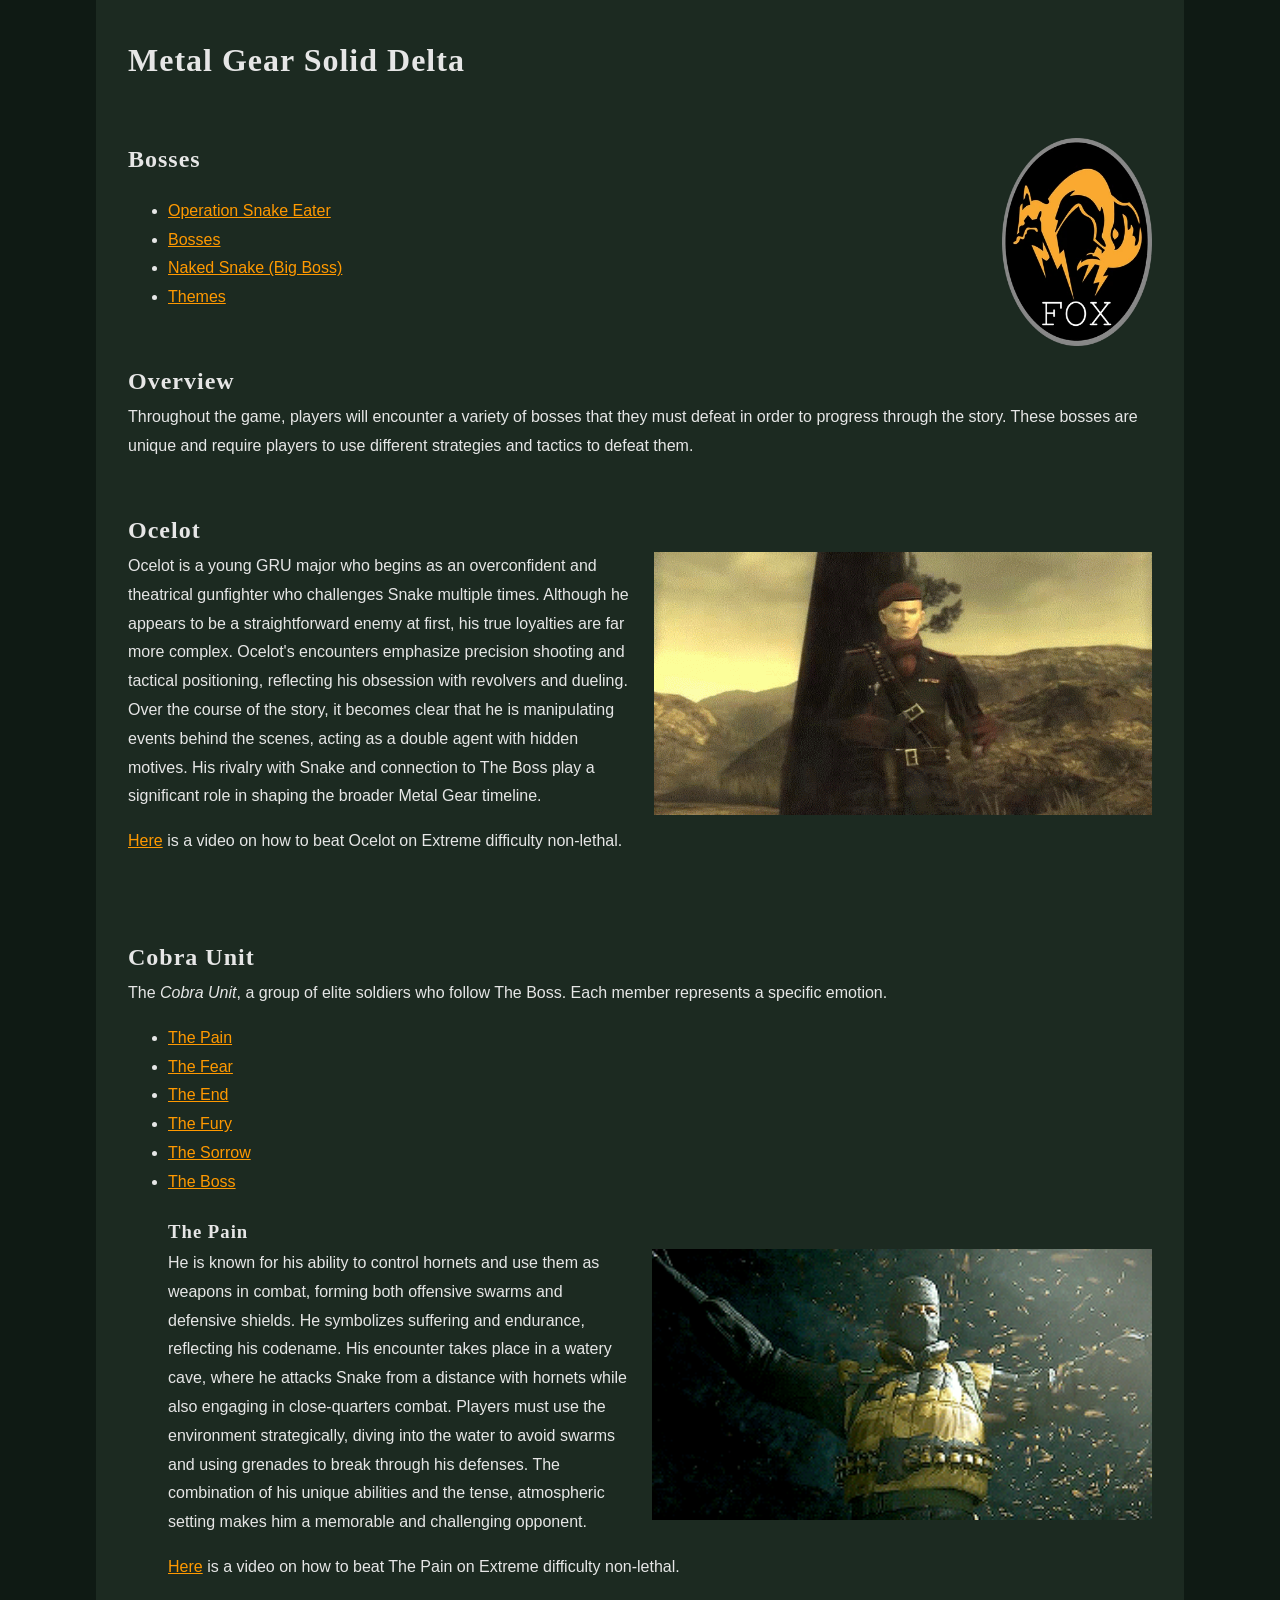
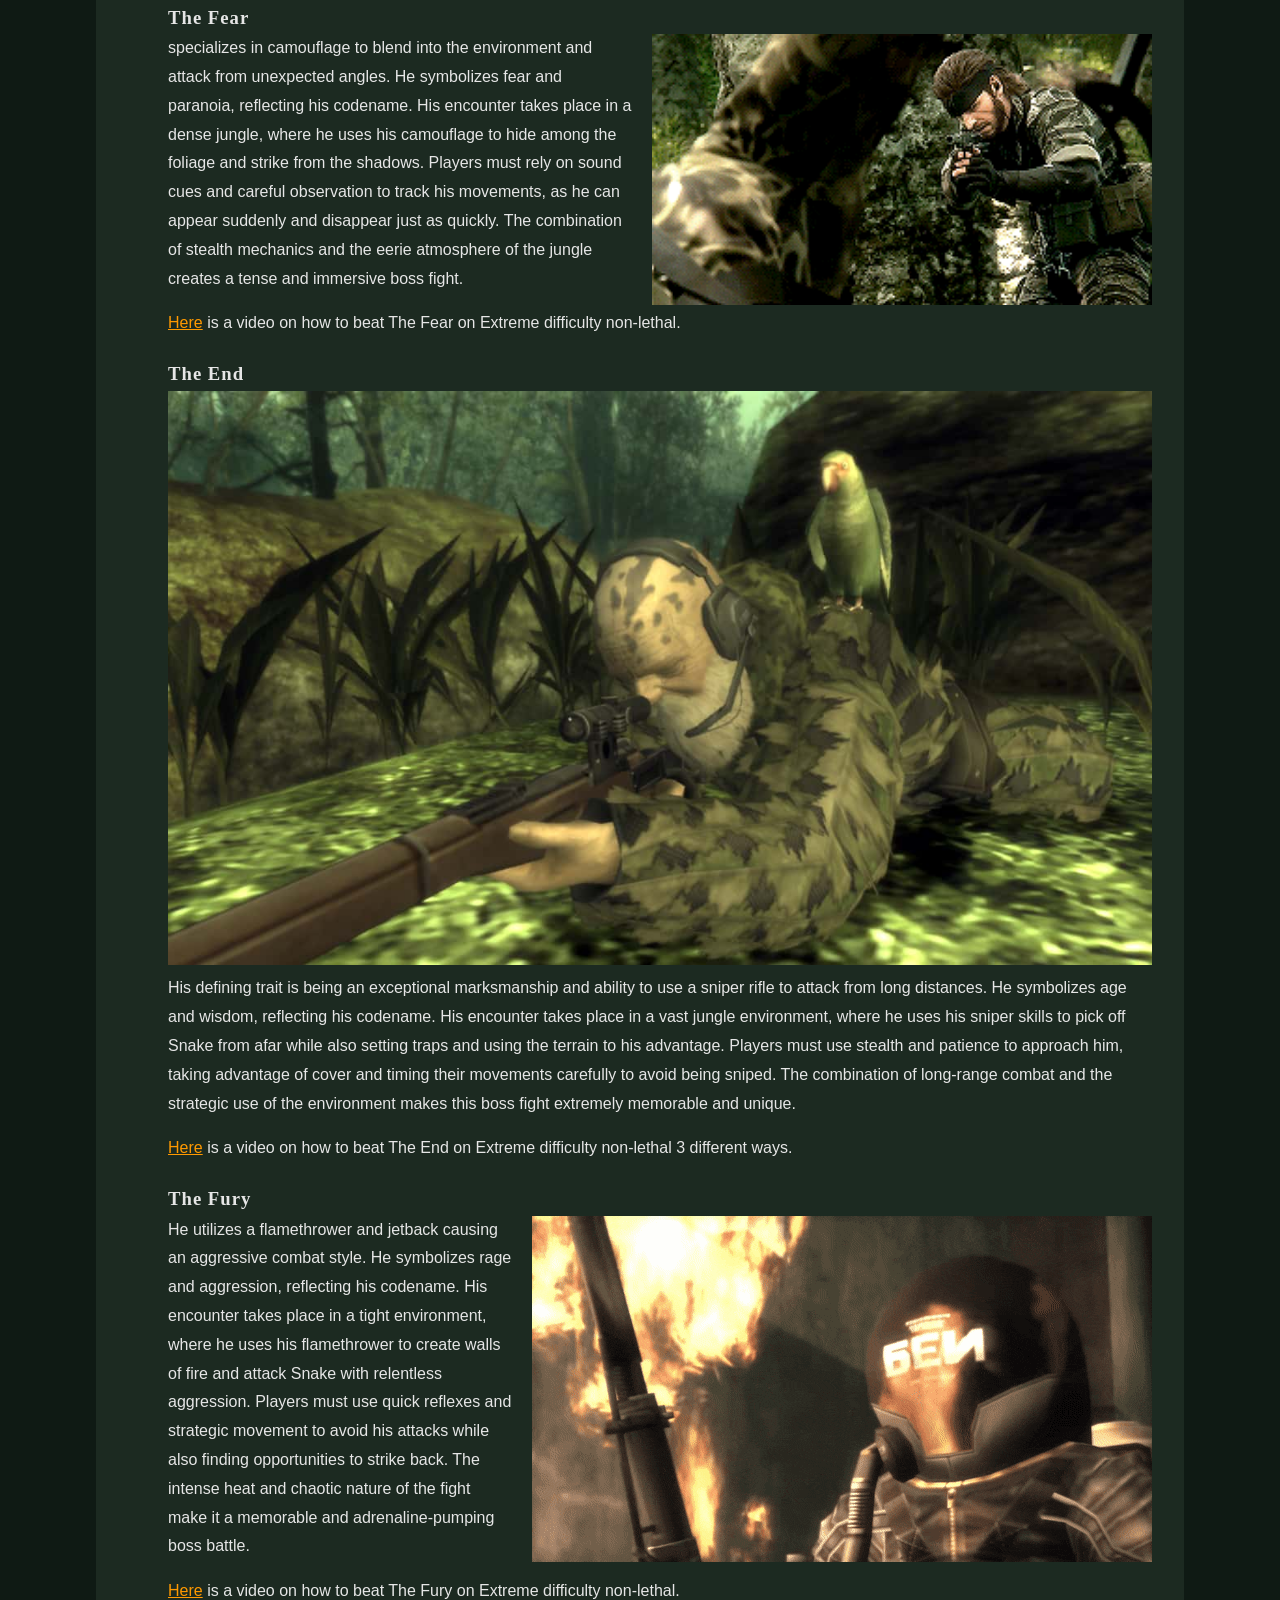
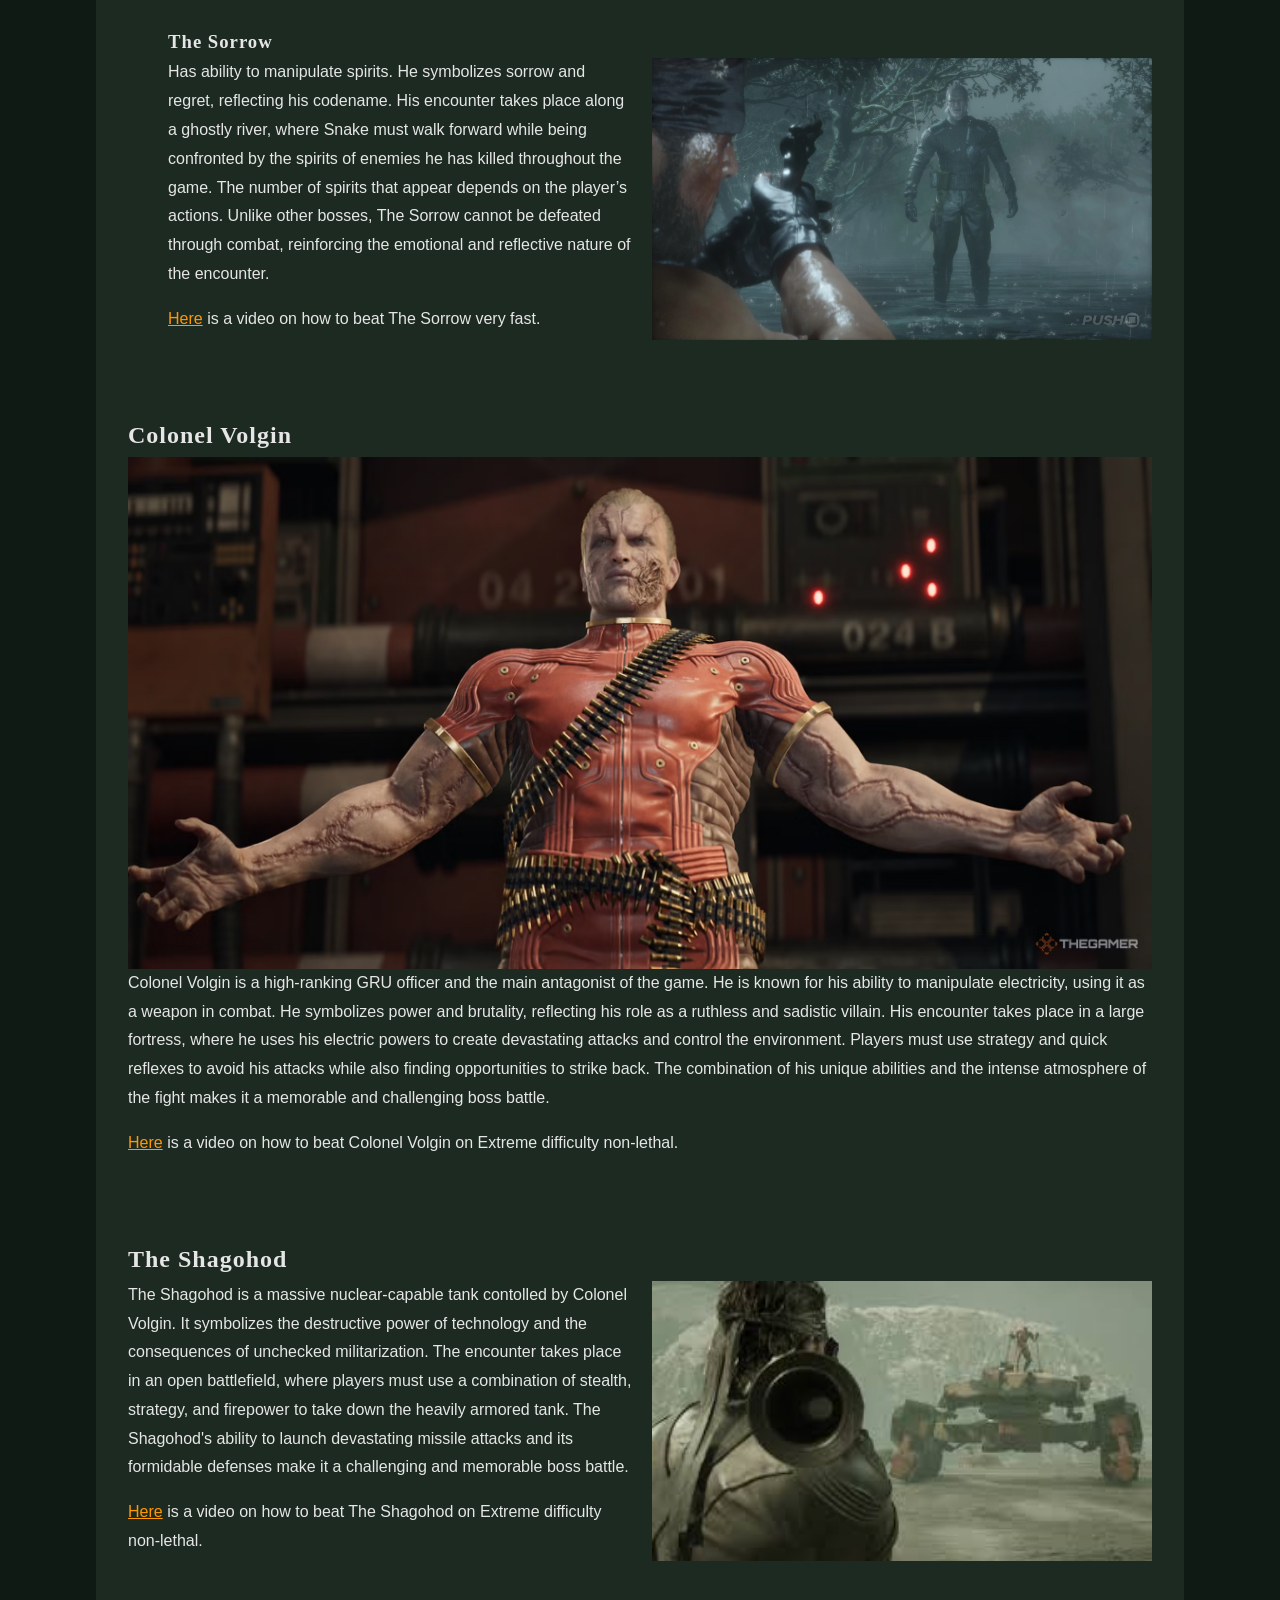
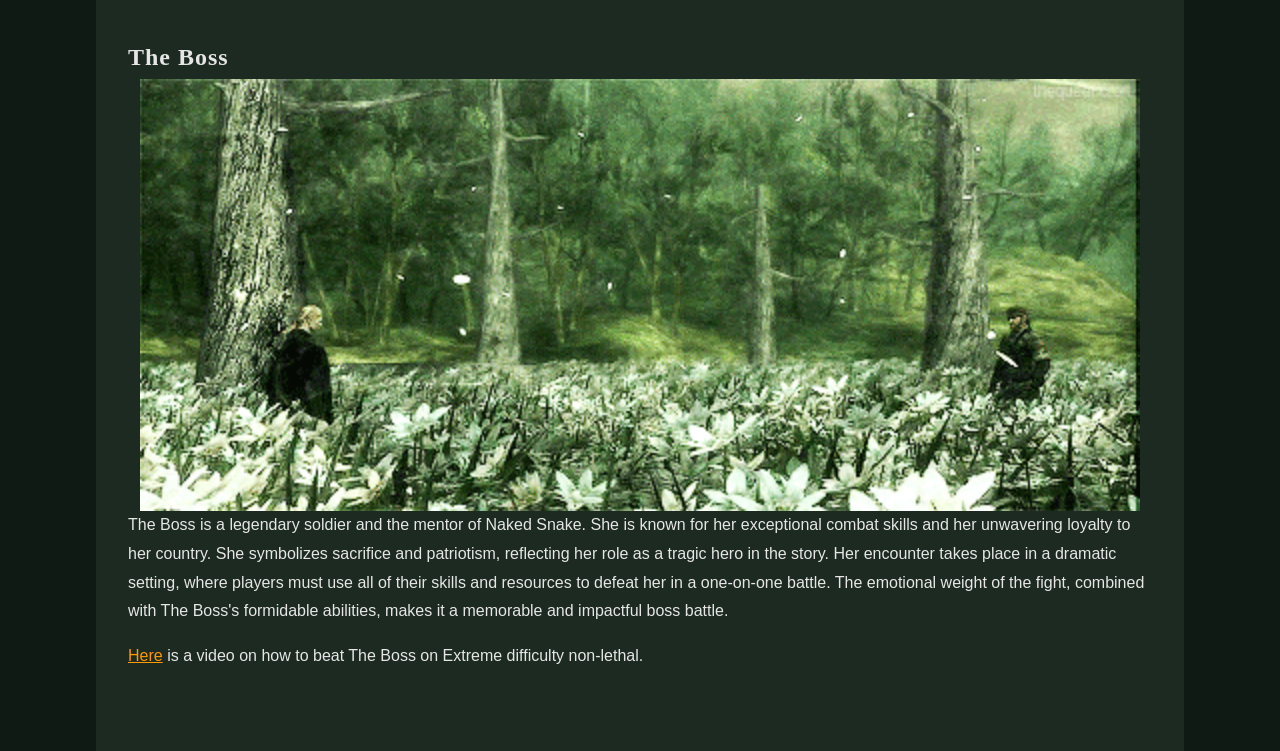
==== docs/bosses.html @ a37399ae "images added along with other html files" ====
<!Doctype html>
<html lang="en">
    <head>
        <meta charset="utf-8"/>
        <title>Metal Gear Solid Delta - Bosses</title>
        <link href="css/style.css" rel="stylesheet" type="text/css" />
    </head>
    <body>
        <header role="banner">
            <h1>Metal Gear Solid Delta</h1>
            <h2>Bosses
                <img
                    src="images/fox.png"
                    alt="Fox emblem from Metal Gear Solid series"
                    class="right"
                    width="150"
            />
            </h2>
            <nav role="navigation">
                <ul>
                    <li><a href="index.html" title="Operation Snake Eater">Operation Snake Eater</a></li>
                    <li><a href="bosses.html" title="Bosses">Bosses</a></li>
                    <li><a href="snake.html" title="Naked Snake (Big Boss)">Naked Snake (Big Boss)</a></li>
                    <li><a href="themes.html" title="Themes">Themes</a></li>
                </ul>
            </nav>
        </header>
        <main role="main">
            <article role="article">
                <header>
                    <h2>Overview</h2>
                    <p>Throughout the game, players will encounter a variety of bosses that they must defeat in order to progress through the story. These bosses are unique and require players to use different strategies and tactics to defeat them.</p>                    
                </header>
                <section> 
                    <h2>Ocelot</h2>
                    
                    <p>
                        <img
                            src="images/ocelot.gif"
                            alt="Ocelot engaging in a gunfight with Snake"
                            class="right"
                        />
                        Ocelot is a young GRU major who begins as an overconfident and theatrical gunfighter who challenges Snake multiple times. Although he appears to be a straightforward enemy at first, his true loyalties are far more complex. Ocelot's encounters emphasize precision shooting and tactical positioning, reflecting his obsession with revolvers and dueling. Over the course of the story, it becomes clear that he is manipulating events behind the scenes, acting as a double agent with hidden motives. His rivalry with Snake and connection to The Boss play a significant role in shaping the broader Metal Gear timeline. 
                    </p>
                    <p><a href="https://www.youtube.com/watch?v=bb065kdjEww" title="Ocelot Boss Fight on Extreme | Metal Gear Solid Delta (Non-Lethal)" target="_blank">Here</a> is a video on how to beat Ocelot on Extreme difficulty non-lethal.</p>
                </section>
                <section>
                    <h2>Cobra Unit</h2>
                    <p>The <em>Cobra Unit</em>, a group of elite soldiers who follow The Boss. Each member represents a specific emotion.</p>
                    <ul>
                        <li><a href="#pain">The Pain</a></li>
                        <li><a href="#fear">The Fear</a></li>
                        <li><a href="#end">The End</a></li>
                        <li><a href="#fury">The Fury</a></li>
                        <li><a href="#sorrow">The Sorrow</a></li>
                        <li><a href="#the-boss">The Boss</a></li>
                    <h3 id="pain">The Pain</h3>
                    <p>
                        <img
                            src="images/pain.gif"
                            alt="The Pain using his hornets"
                            class="right"
                            width="500"
                            height="300"
                        />
                        He is known for his ability to control hornets and use them as weapons in combat, forming both offensive swarms and defensive shields. He symbolizes suffering and endurance, reflecting his codename. His encounter takes place in a watery cave, where he attacks Snake from a distance with hornets while also engaging in close-quarters combat. Players must use the environment strategically, diving into the water to avoid swarms and using grenades to break through his defenses. The combination of his unique abilities and the tense, atmospheric setting makes him a memorable and challenging opponent.
                    </p>
                    <p><a href="https://www.youtube.com/watch?v=8rpC53g2yVo&t=11s" title="The Pain Boss Fight on Extreme | Metal Gear Solid Delta (Non-Lethal)" target="_blank">Here</a> is a video on how to beat The Pain on Extreme difficulty non-lethal.</p>
                    <h3 id="fear">The Fear</h3>
                    <p>
                        <img
                            src="images/fear.gif"
                            alt="The Fear confronting Snake"
                            class="right"
                            width="500"
                            height="300"
                        />
                        specializes in camouflage to blend into the environment and attack from unexpected angles. He symbolizes fear and paranoia, reflecting his codename. His encounter takes place in a dense jungle, where he uses his camouflage to hide among the foliage and strike from the shadows. Players must rely on sound cues and careful observation to track his movements, as he can appear suddenly and disappear just as quickly. The combination of stealth mechanics and the eerie atmosphere of the jungle creates a tense and immersive boss fight.
                    </p>
                    <p><a href="https://www.youtube.com/watch?v=moCWlft5Iso" title="How to Beat The Fear FAST with POISON | Metal Gear Solid Delta (Non-Lethal)" target="_blank">Here</a> is a video on how to beat The Fear on Extreme difficulty non-lethal.</p>
                    <h3 id="end">The End</h3>
                    <p>
                        <img
                            src="images/end.png"
                            alt="The End sniping Snake from a distance"
                            
                        />
                        His defining trait is being an exceptional marksmanship and ability to use a sniper rifle to attack from long distances. He symbolizes age and wisdom, reflecting his codename. His encounter takes place in a vast jungle environment, where he uses his sniper skills to pick off Snake from afar while also setting traps and using the terrain to his advantage. Players must use stealth and patience to approach him, taking advantage of cover and timing their movements carefully to avoid being sniped. The combination of long-range combat and the strategic use of the environment makes this boss fight extremely memorable and unique.
                    </p>
                    <p><a href="https://www.youtube.com/watch?v=6xuIXQsn4ac" title="How to Beat The End All 3 Ways | Metal Gear Solid Delta (Non-Lethal + Trophy Guide)" target="_blank">Here</a> is a video on how to beat The End on Extreme difficulty non-lethal 3 different ways.</p>
                    <h3 id="fury">The Fury</h3>
                    <p>
                        <img
                            src="images/fury.gif"
                            alt="The Fury with his flamethrower"
                            class="right"
                        />
                        He utilizes a flamethrower and jetback causing an aggressive combat style. He symbolizes rage and aggression, reflecting his codename. His encounter takes place in a tight environment, where he uses his flamethrower to create walls of fire and attack Snake with relentless aggression. Players must use quick reflexes and strategic movement to avoid his attacks while also finding opportunities to strike back. The intense heat and chaotic nature of the fight make it a memorable and adrenaline-pumping boss battle.
                    </p>
                    <p><a href="https://www.youtube.com/watch?v=qFzVaDwhpbg" title="How to Beat The Fury FAST & EASY | Metal Gear Solid Delta (Non-Lethal Guide)" target="_blank">Here</a> is a video on how to beat The Fury on Extreme difficulty non-lethal.</p>
                    <h3 id="sorrow">The Sorrow</h3>
                    <p>
                        <img
                            src="images/sorrow.png"
                            alt="The Sorrow confronting Snake in the river"
                            width="500"
                            height="300"
                            class="right"
                        />
                        Has ability to manipulate spirits. He symbolizes sorrow and regret, reflecting his codename. His encounter takes place along a ghostly river, where Snake must walk forward while being confronted by the spirits of enemies he has killed throughout the game. The number of spirits that appear depends on the player’s actions. Unlike other bosses, The Sorrow cannot be defeated through combat, reinforcing the emotional and reflective nature of the encounter.
                    </p>
                    <p><a href="https://www.youtube.com/watch?v=nxJPLD_GN8E" title="How to Beat The Sorrow: SKIP & Unlock Secret Camo | Metal Gear Solid Delta Non-Lethal" target="_blank">Here</a> is a video on how to beat The Sorrow very fast.</p>   
                </section>
                <section>
                    <h2>Colonel Volgin</h2>
                    <p>
                        <img
                            src="images/volgin.png"
                            alt="Colonel Volgin with his fighting uniform"
                            class="right"
                        />
                        Colonel Volgin is a high-ranking GRU officer and the main antagonist of the game. He is known for his ability to manipulate electricity, using it as a weapon in combat. He symbolizes power and brutality, reflecting his role as a ruthless and sadistic villain. His encounter takes place in a large fortress, where he uses his electric powers to create devastating attacks and control the environment. Players must use strategy and quick reflexes to avoid his attacks while also finding opportunities to strike back. The combination of his unique abilities and the intense atmosphere of the fight makes it a memorable and challenging boss battle.
                    </p>
                    <p><a href="https://www.youtube.com/watch?v=ny-ARgn_WEk" title="How to Beat Volgin FAST & EASY | MGS Delta Extreme (Non-Lethal Guide)" target="_blank">Here</a> is a video on how to beat Colonel Volgin on Extreme difficulty non-lethal.</p>
                </section>
                <section>
                    <h2 id="shagohod">The Shagohod</h2>
                    <p>
                        <img
                            src="images/shagohod.png"
                            alt="The Shagohod getting ready to fight snake"
                            class="right"
                            width="500"
                            height="300"
                        />
                        The Shagohod is a massive nuclear-capable tank contolled by Colonel Volgin. It symbolizes the destructive power of technology and the consequences of unchecked militarization. The encounter takes place in an open battlefield, where players must use a combination of stealth, strategy, and firepower to take down the heavily armored tank. The Shagohod's ability to launch devastating missile attacks and its formidable defenses make it a challenging and memorable boss battle.
                    </p>
                    <p><a href="https://www.youtube.com/watch?v=UBZ24Y4u3Yc" title="Volgin Shagohod Extreme Boss Fight (Non-Lethal Guide) | MGS Delta Snake Eater" target="_blank">Here</a> is a video on how to beat The Shagohod on Extreme difficulty non-lethal.</p>
                </section>
                <section>
                    <h2 id="the-boss">The Boss</h2>
                    <p>
                        <img
                            src="images/boss.gif"
                            alt="The Boss confronting Snake in the final battle"
                            class="center"
                            width="1000"
                            height="700"
                        />
                        The Boss is a legendary soldier and the mentor of Naked Snake. She is known for her exceptional combat skills and her unwavering loyalty to her country. She symbolizes sacrifice and patriotism, reflecting her role as a tragic hero in the story. Her encounter takes place in a dramatic setting, where players must use all of their skills and resources to defeat her in a one-on-one battle. The emotional weight of the fight, combined with The Boss's formidable abilities, makes it a memorable and impactful boss battle.
                    </p>
                    <p><a href="https://www.youtube.com/watch?v=P2uExfelxtE" title="Metal Gear Solid Delta: The Boss Fight on Extreme (Non-Lethal) | FOXHOUND Rank Complete" target="_blank">Here</a> is a video on how to beat The Boss on Extreme difficulty non-lethal.</p>
            </article>
        </main>
    </body>
</html>
---- docs/css/style.css ----
/* General styles for the entire document */
html, body {
    background: #0f1a14; 
    margin: 0;
}
h1, h2, h3, h4, h5, h6, p {
    margin: 0;
    padding: 0;
}
h1, h2, h3 {
    font-family: Georgia, "Times New Roman", serif;
    letter-spacing: 1px;
}

/* Style for links */
a {
    color: #ff9900;
}
a:hover {
    color: #cc7a00;
}

/* Style for the main content */
body {
	font-family: Verdana, Geneva, sans-serif;
    font-size: 100%;
    width: 80%;
    margin-right: auto;
    margin-left: auto;
    padding: 2.5% 2.5% 0;
    line-height: 1.8;
	background: #1c2a21;
    color: #e6e6e6; 
}
body::after {
    content: "";
    display: block;
    clear: both;
}
section {
    margin-bottom: 5em;
}
h2 {
    margin-top: 2em;
}
h3 {
    margin-top: 1em;
}
p {
	margin-bottom: 1em;
}

/* Style for images */
.center {
    display: block;
    margin-left: auto;
    margin-right: auto;
}

.right {
    float: right;
    margin-left: 20px;
}

.left {
    float: left;
    margin-right: 20px;
}
img {
    max-width: 100%;
    height: auto;
}
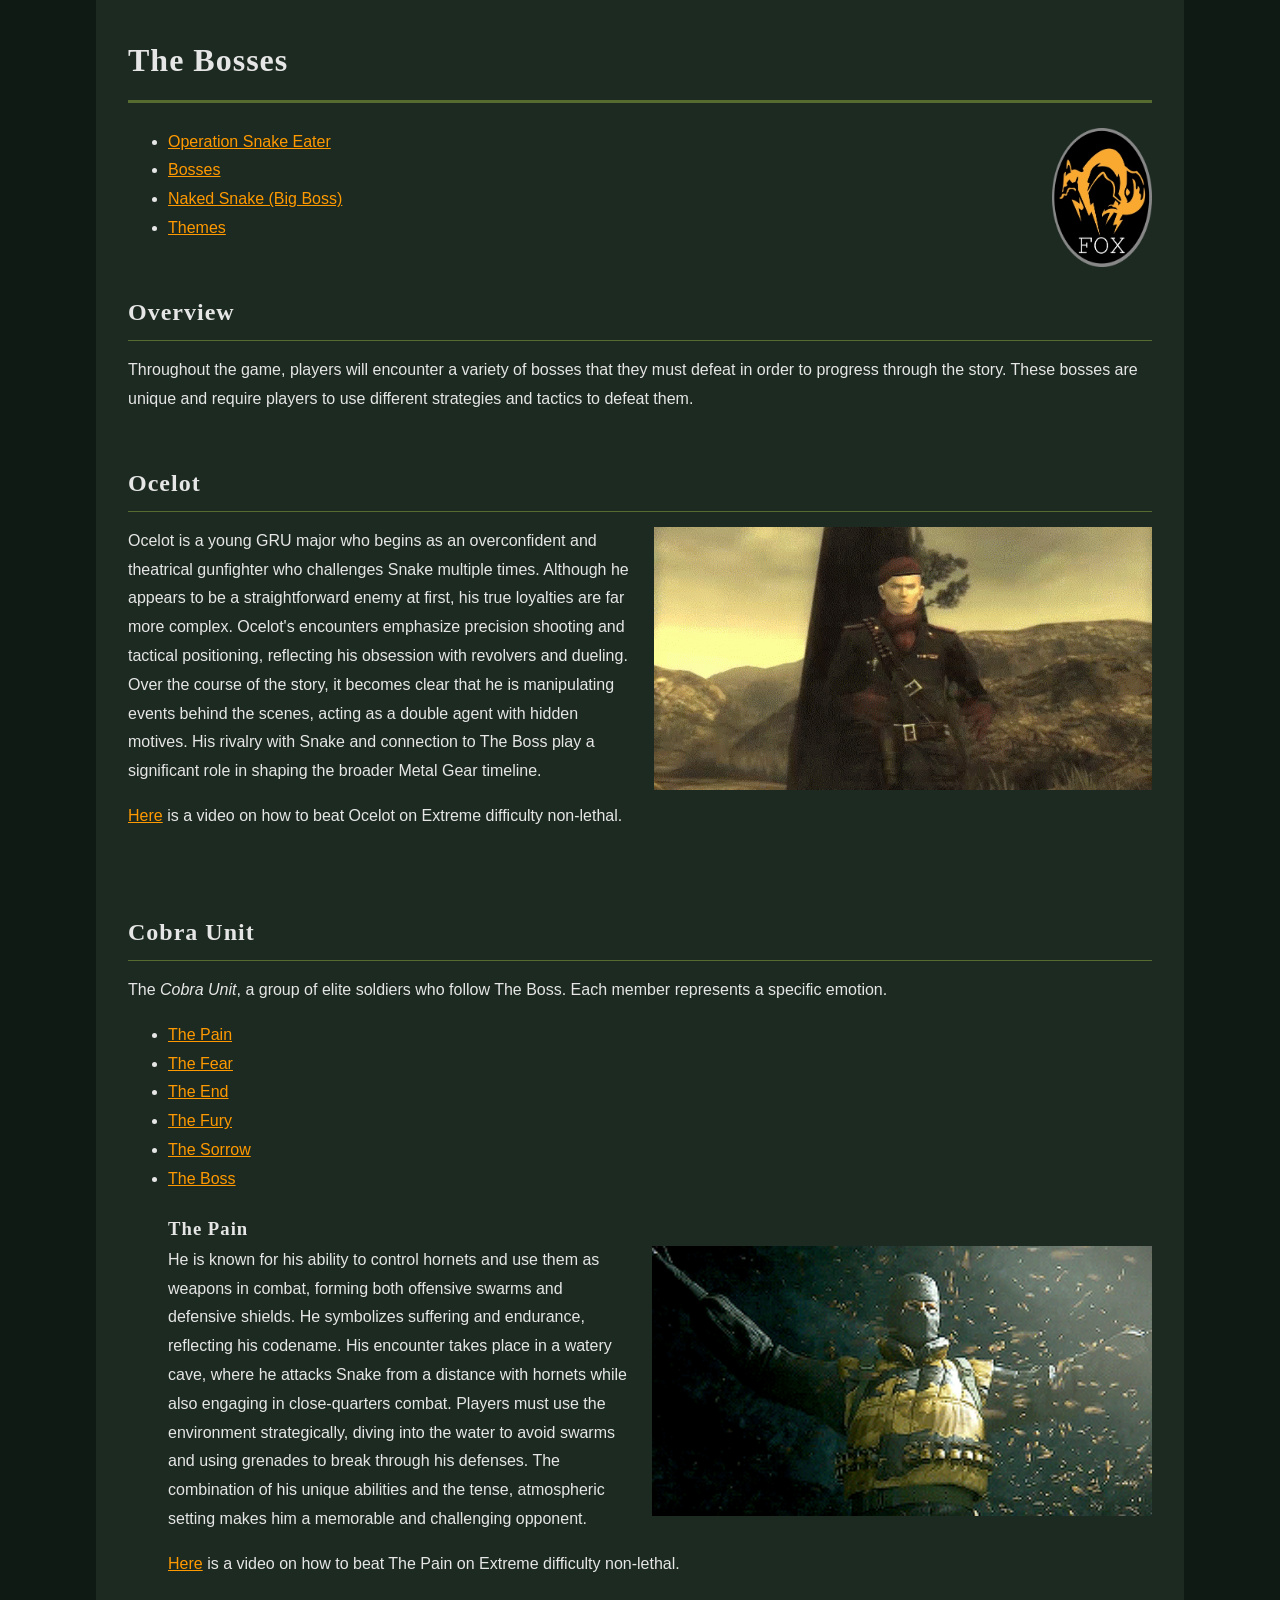
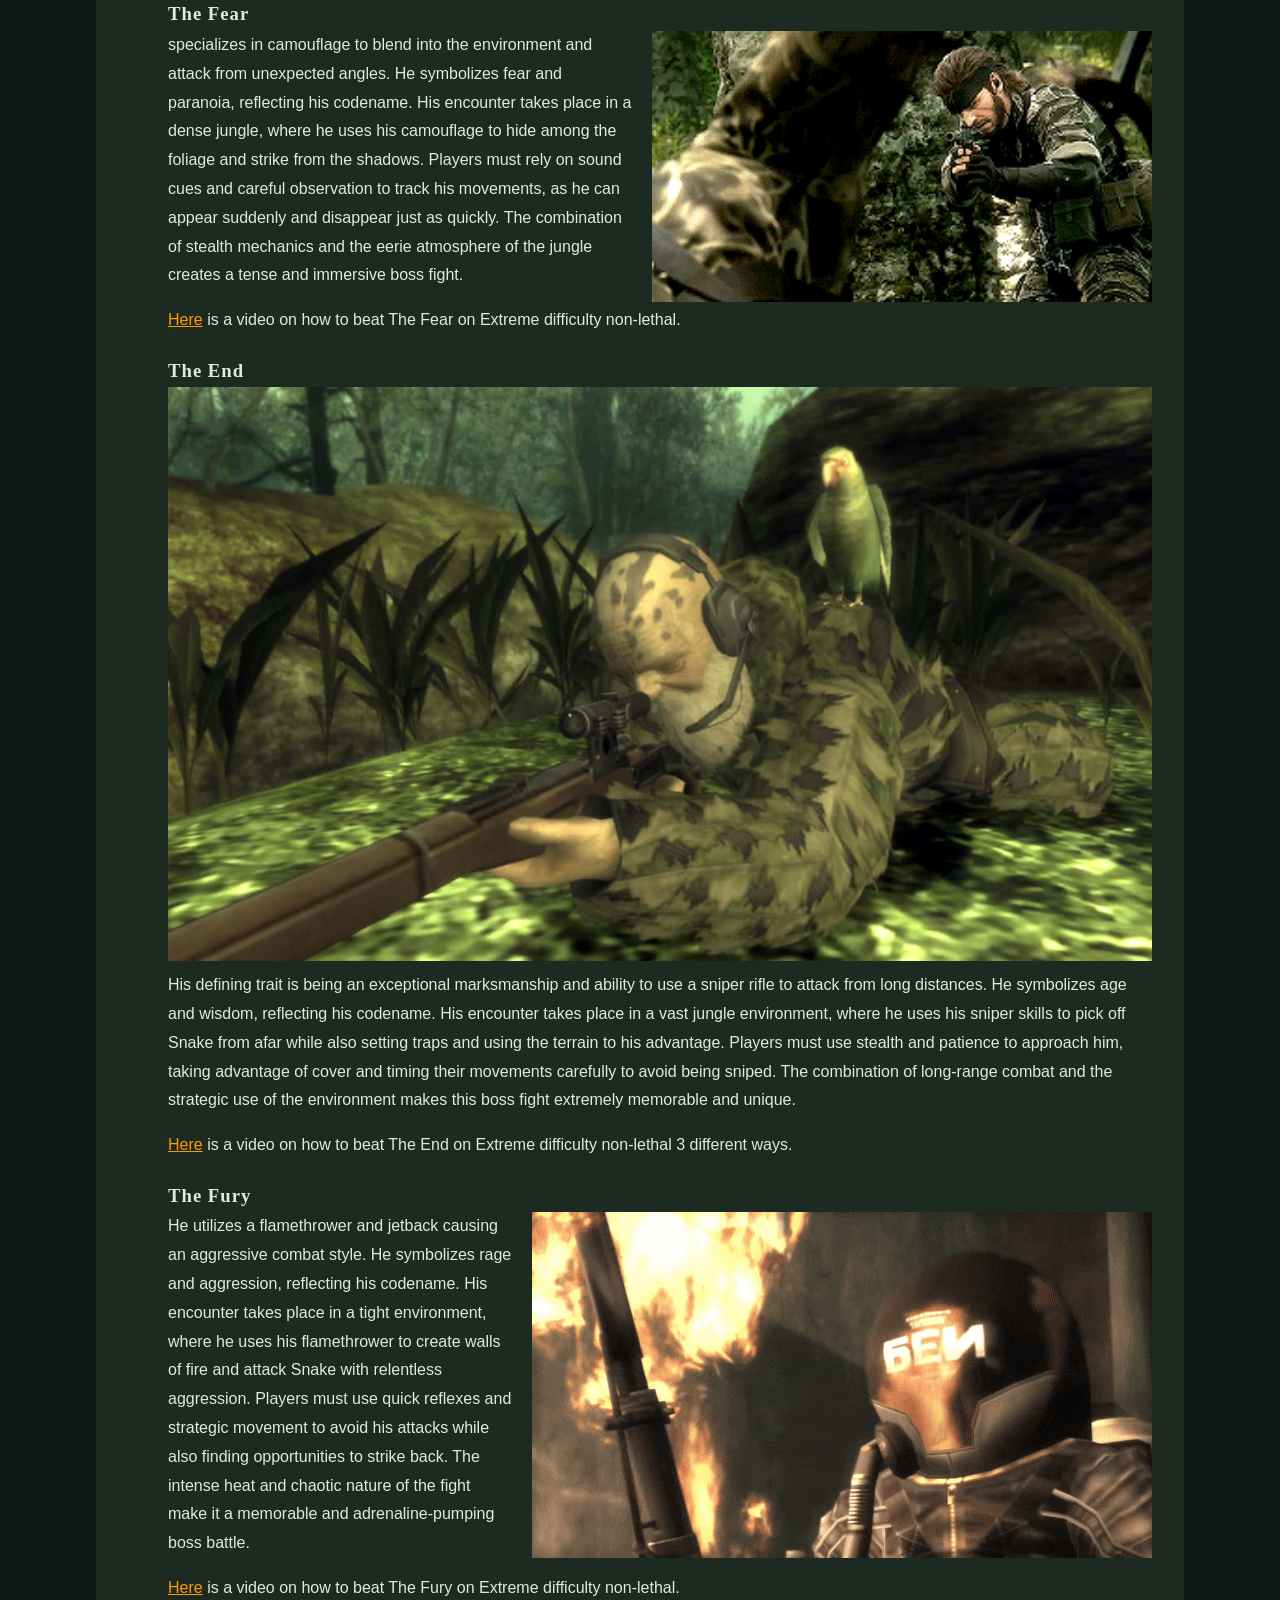
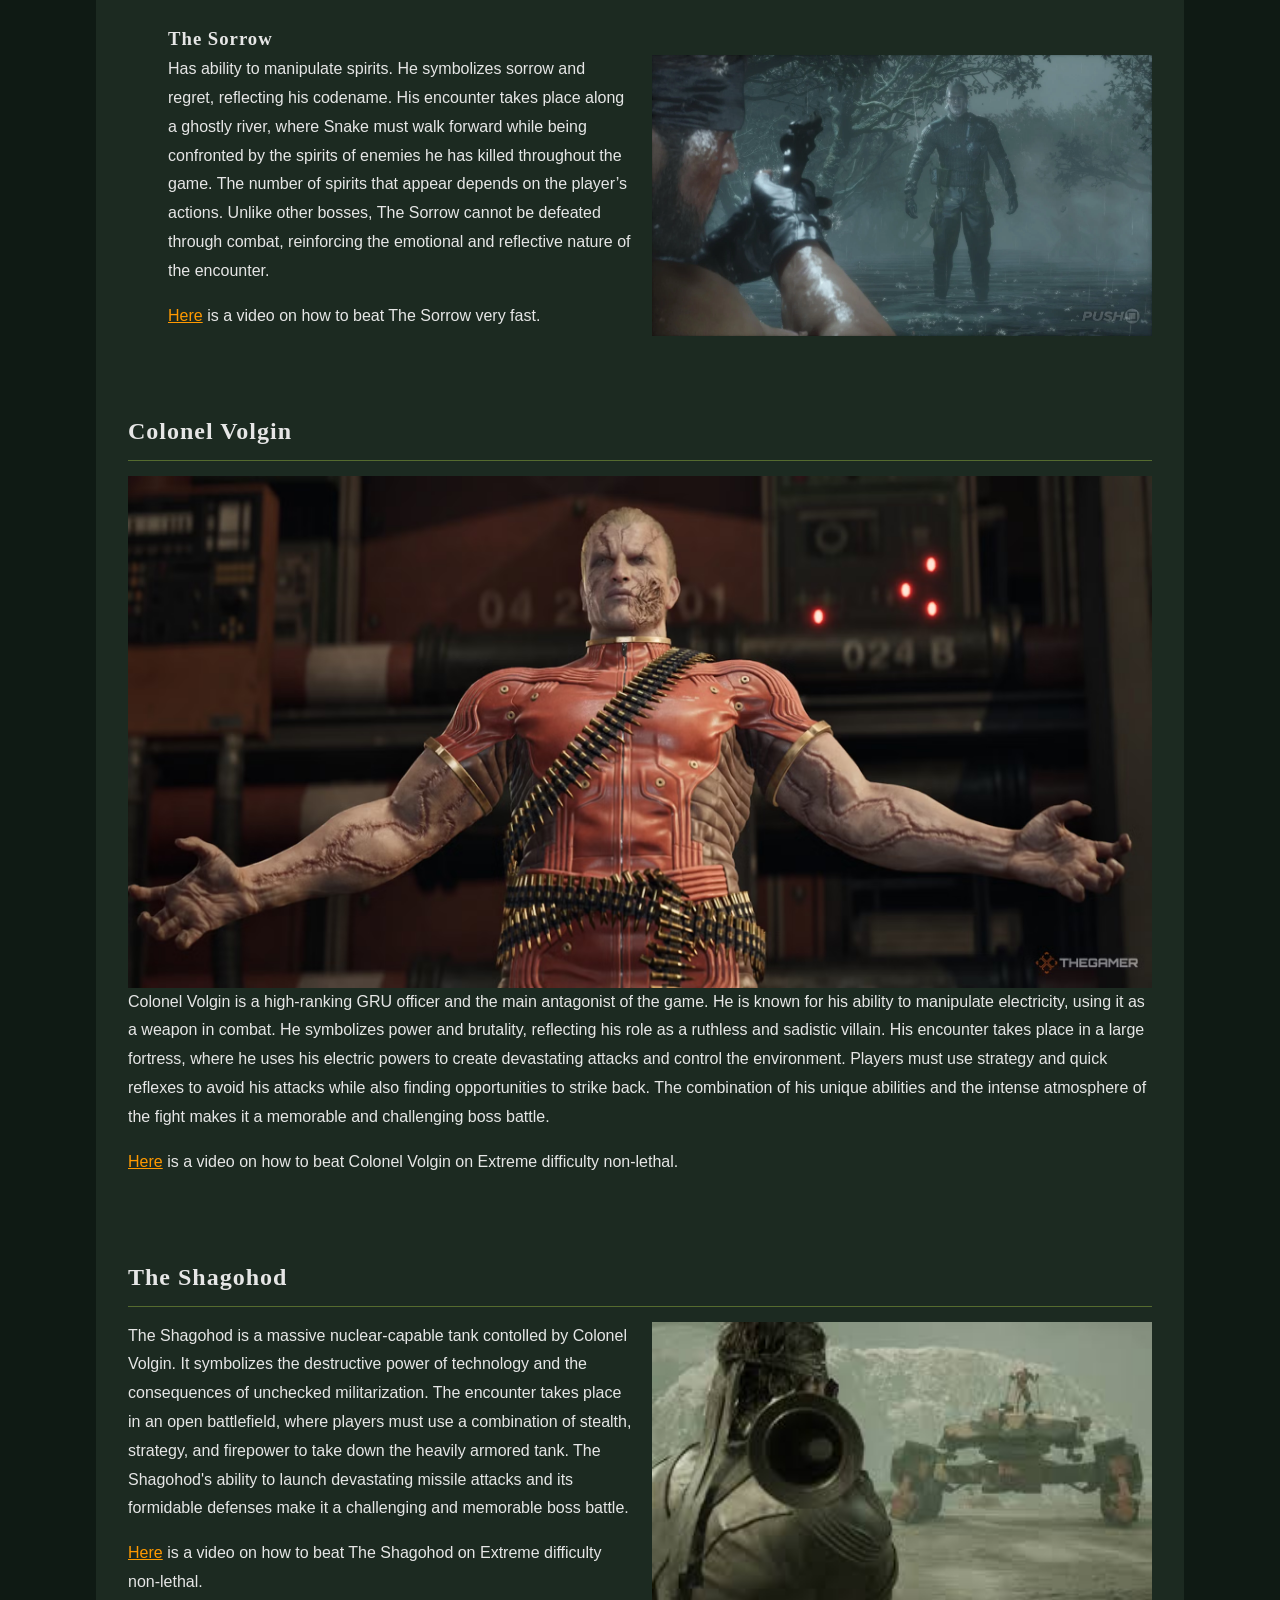
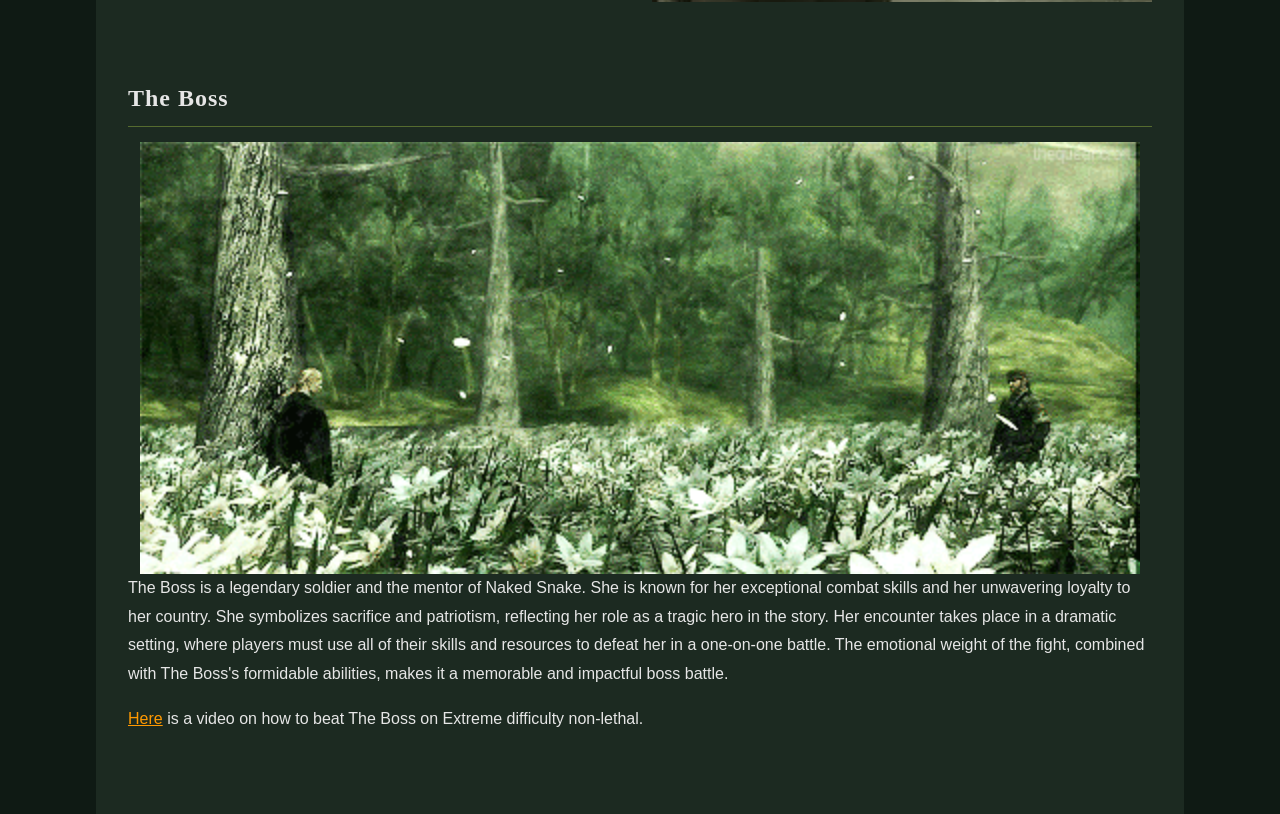
==== commit 458a794c: "adjusments and refinement" ====
--- a/docs/bosses.html
+++ b/docs/bosses.html
@@ -7,15 +7,13 @@
     </head>
     <body>
         <header role="banner">
-            <h1>Metal Gear Solid Delta</h1>
-            <h2>Bosses
-                <img
+            <h1>The Bosses</h1>
+            <img
                     src="images/fox.png"
                     alt="Fox emblem from Metal Gear Solid series"
                     class="right"
-                    width="150"
+                    width="100"
             />
-            </h2>
             <nav role="navigation">
                 <ul>
                     <li><a href="index.html" title="Operation Snake Eater">Operation Snake Eater</a></li>
--- a/docs/css/style.css
+++ b/docs/css/style.css
@@ -7,6 +7,17 @@
     margin: 0;
     padding: 0;
 }
+h1 {
+    border-bottom: 3px solid #556b2f;  /* olive */
+    padding-bottom: 10px;
+    margin-bottom: 25px;
+}
+h2 {
+    border-bottom: 1.5px solid #556b2f;
+    padding-bottom: 6px;
+    margin-bottom: 15px;
+}
+
 h1, h2, h3 {
     font-family: Georgia, "Times New Roman", serif;
     letter-spacing: 1px;
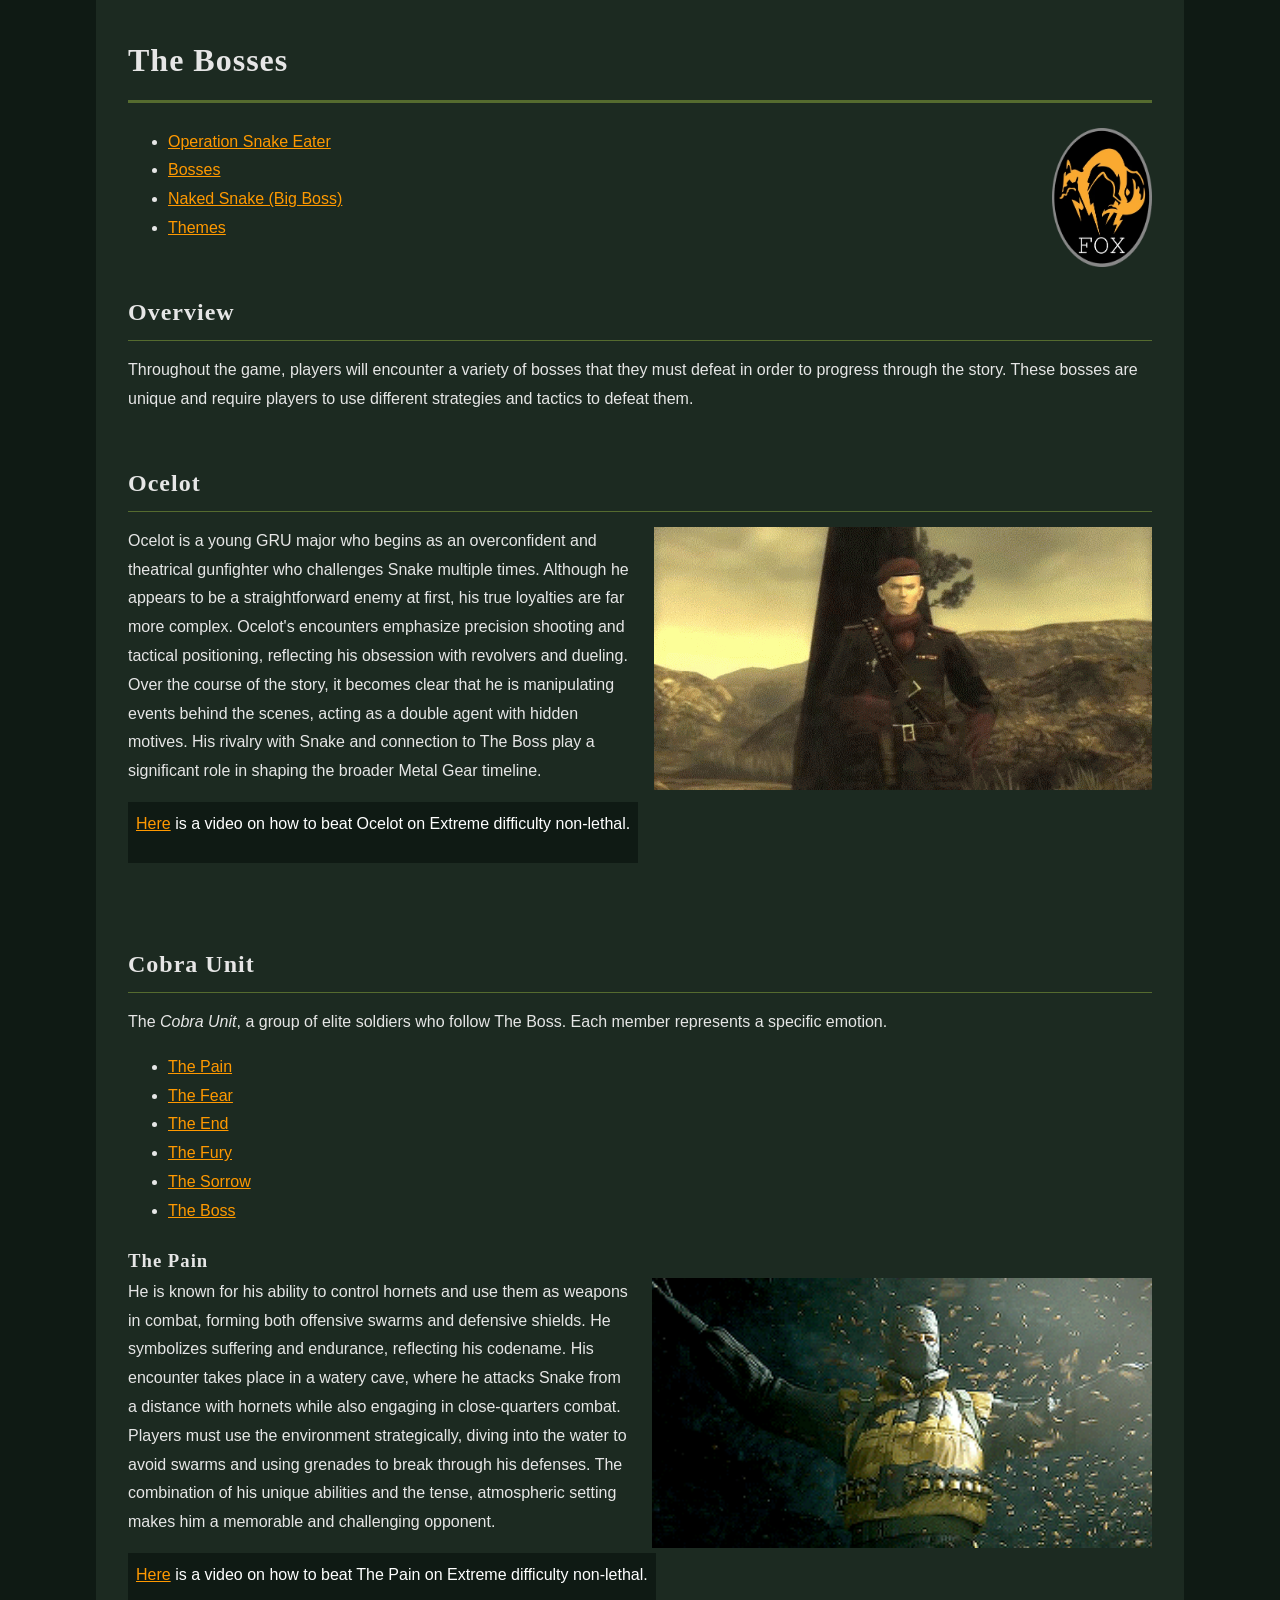
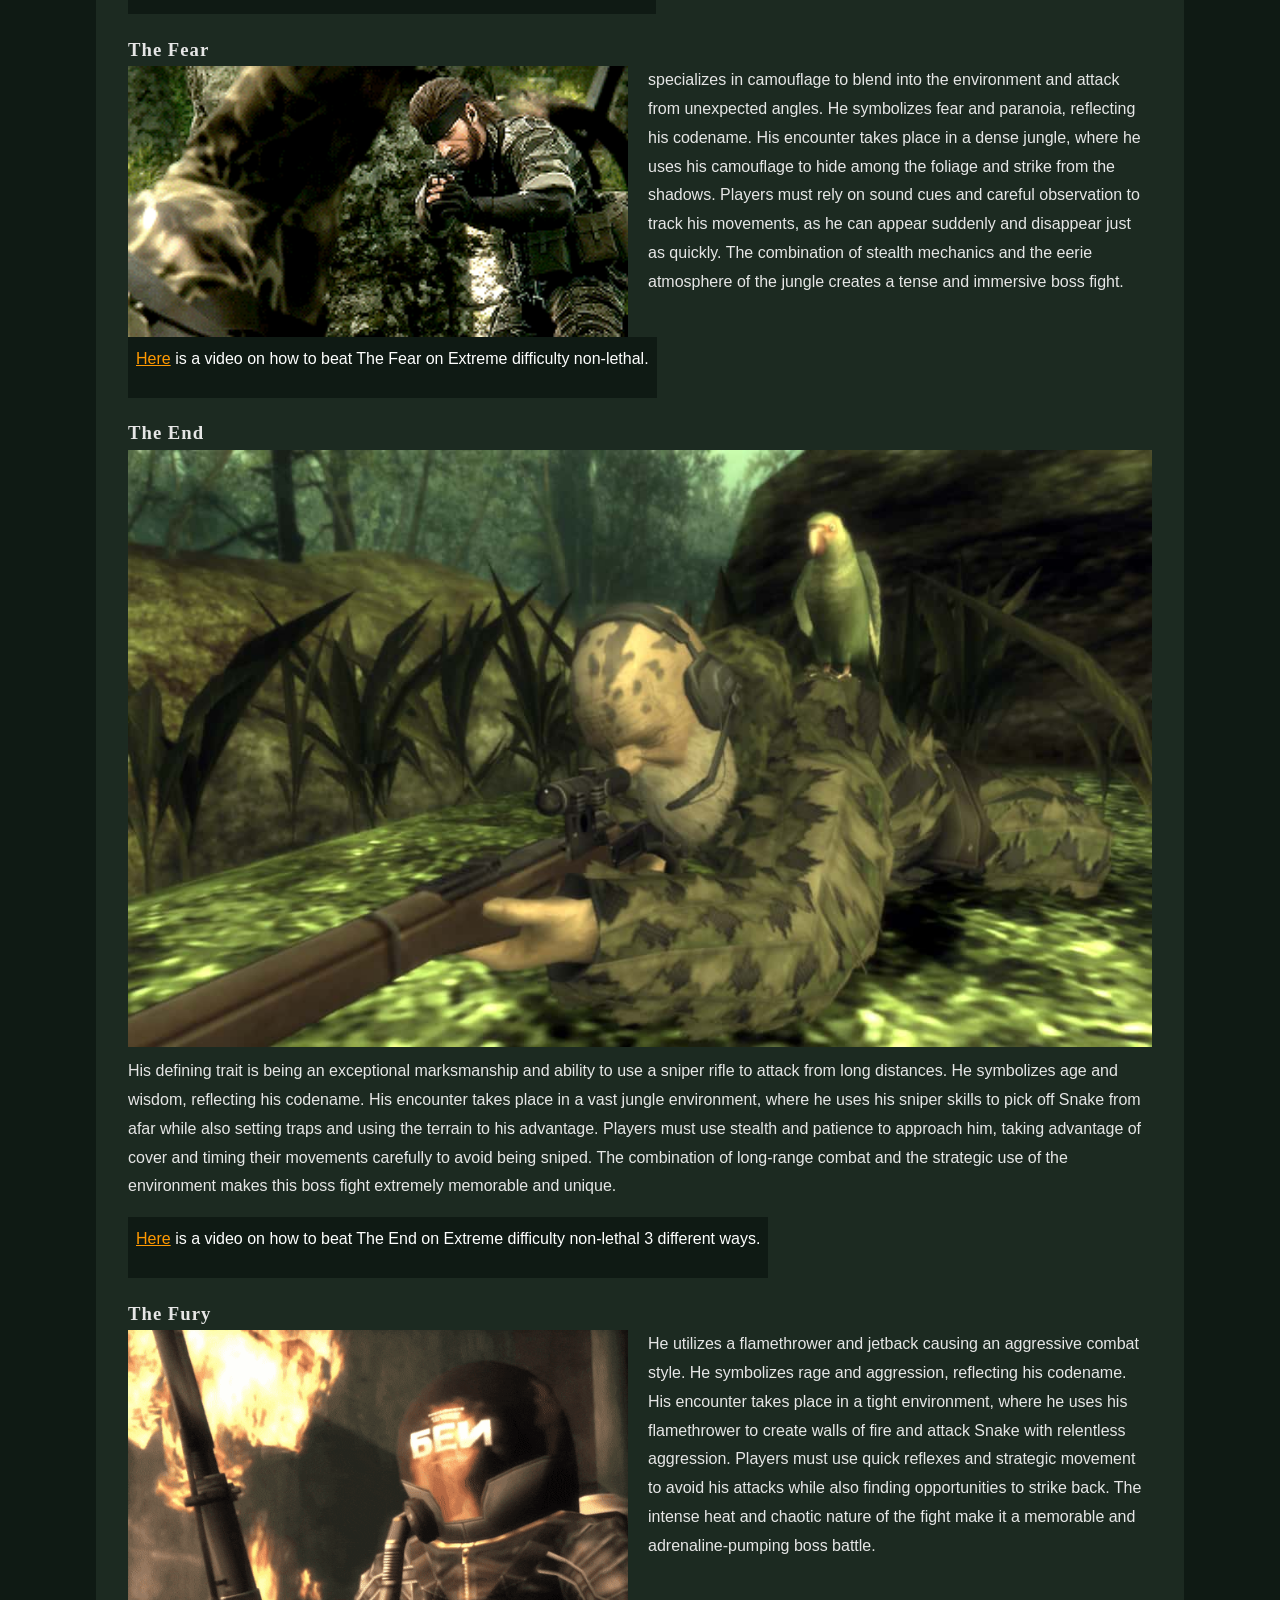
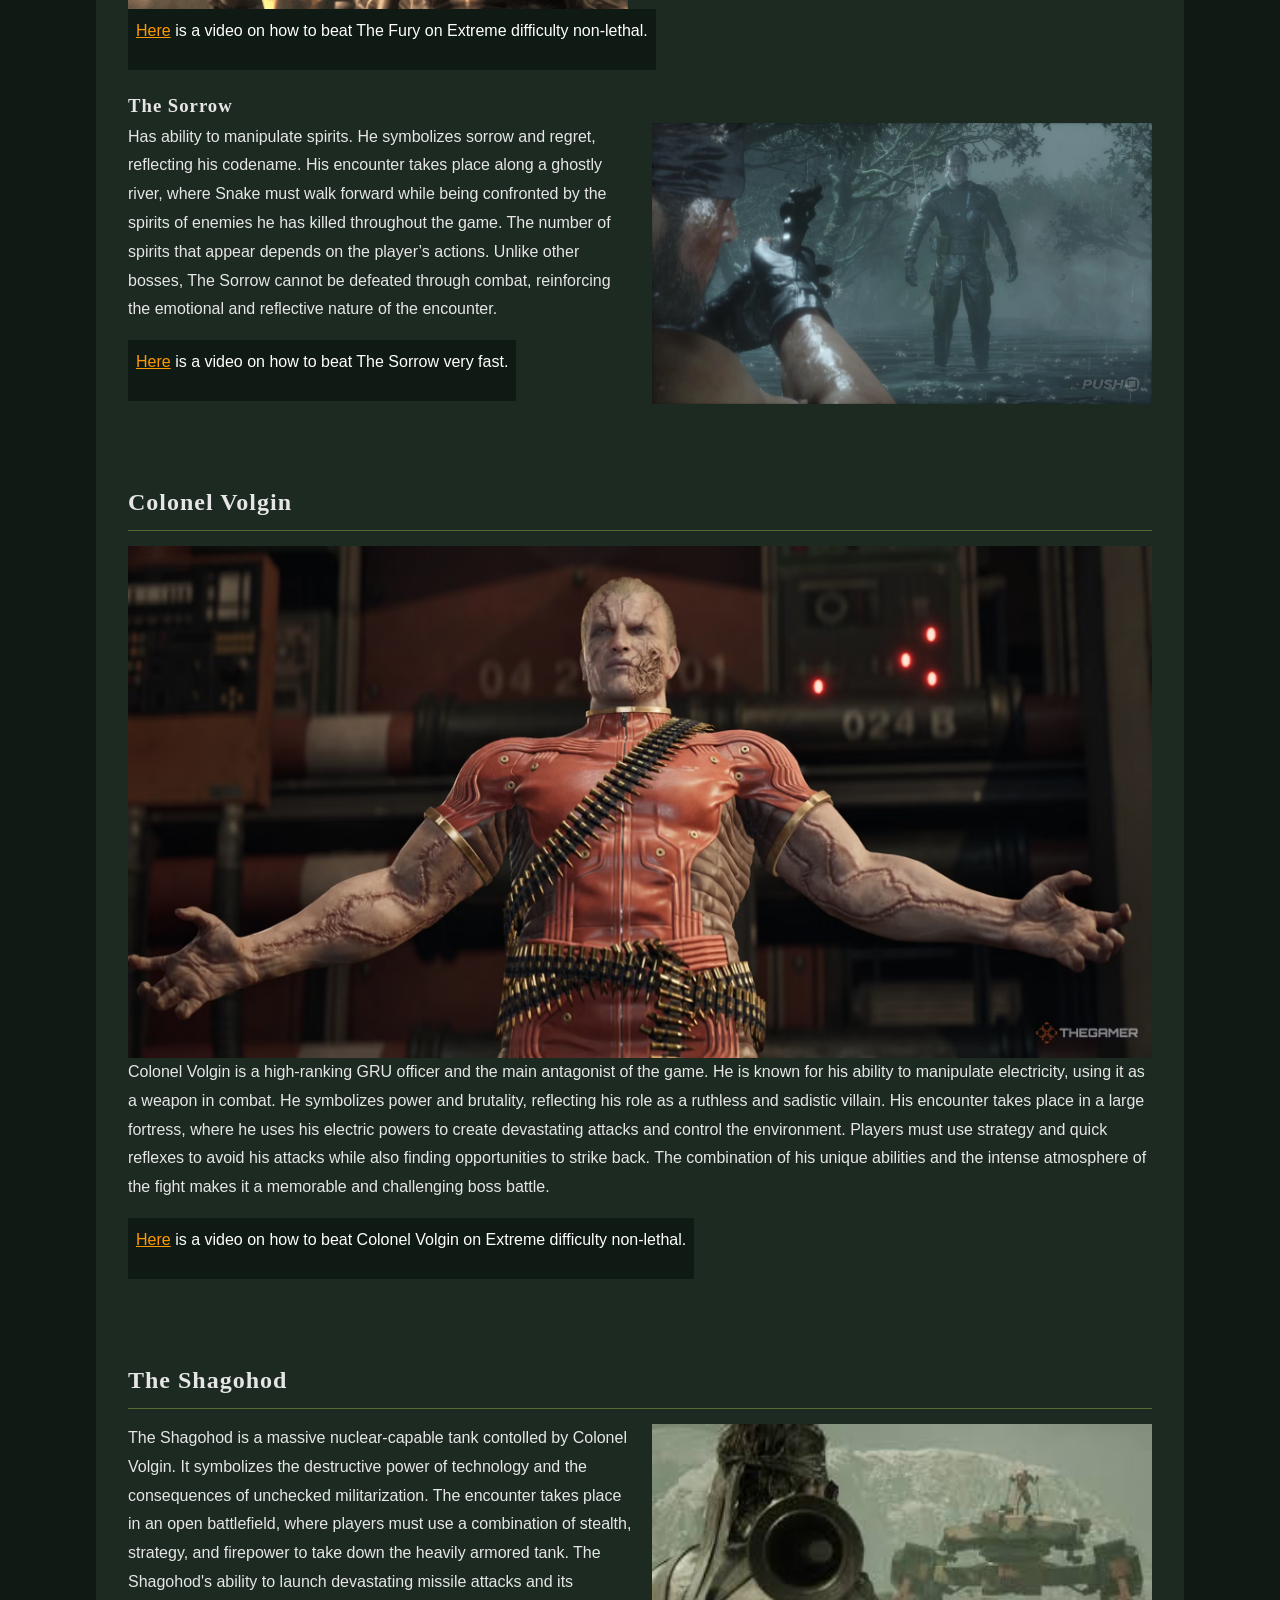
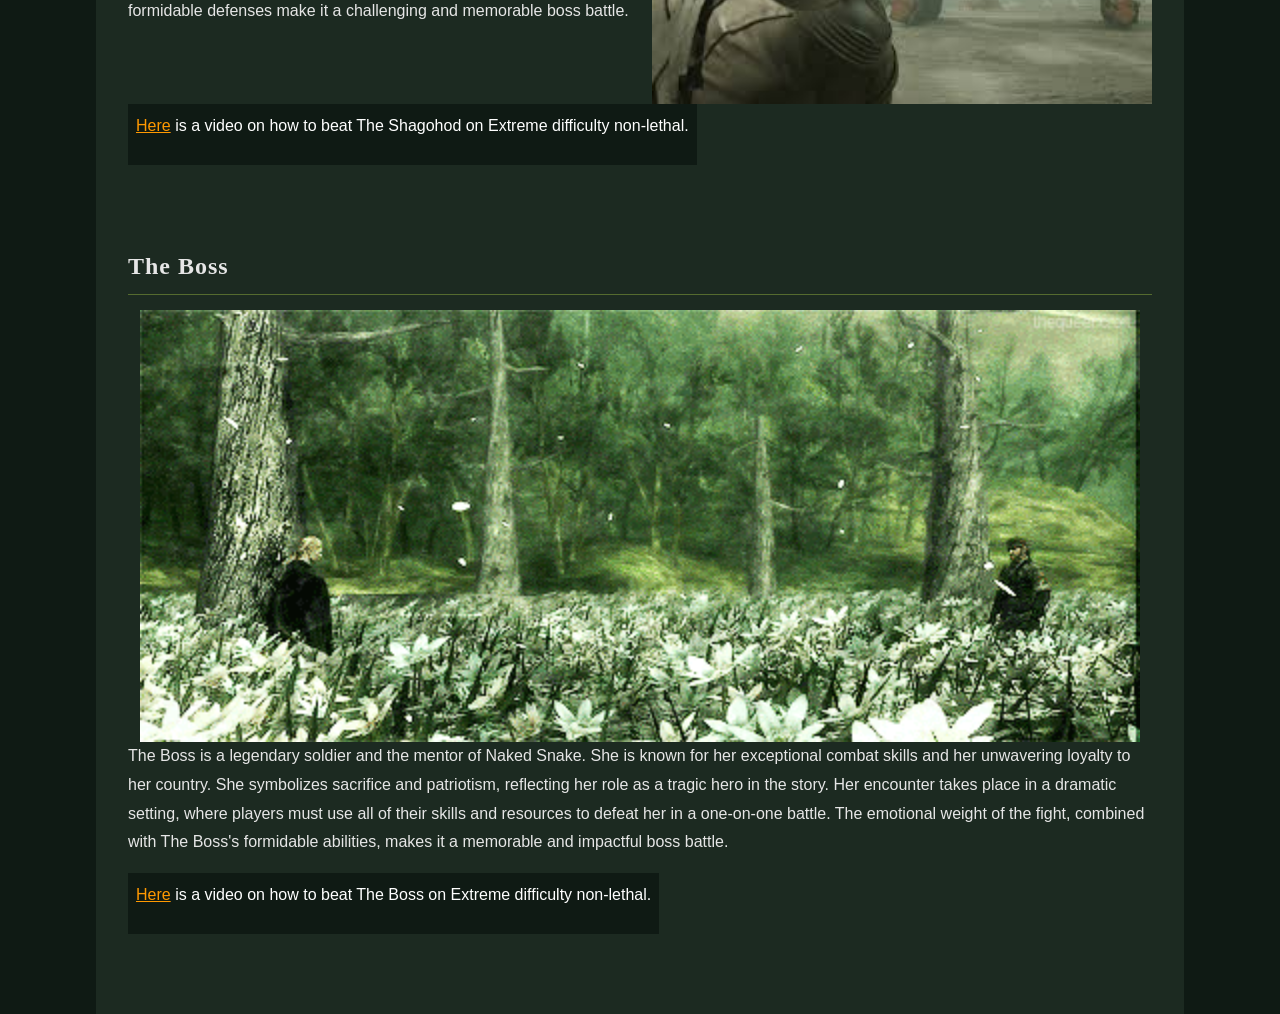
==== commit 52f3b2ff: "minor adjustments added and one more image added" ====
--- a/docs/bosses.html
+++ b/docs/bosses.html
@@ -40,8 +40,10 @@
                         />
                         Ocelot is a young GRU major who begins as an overconfident and theatrical gunfighter who challenges Snake multiple times. Although he appears to be a straightforward enemy at first, his true loyalties are far more complex. Ocelot's encounters emphasize precision shooting and tactical positioning, reflecting his obsession with revolvers and dueling. Over the course of the story, it becomes clear that he is manipulating events behind the scenes, acting as a double agent with hidden motives. His rivalry with Snake and connection to The Boss play a significant role in shaping the broader Metal Gear timeline. 
                     </p>
-                    <p><a href="https://www.youtube.com/watch?v=bb065kdjEww" title="Ocelot Boss Fight on Extreme | Metal Gear Solid Delta (Non-Lethal)" target="_blank">Here</a> is a video on how to beat Ocelot on Extreme difficulty non-lethal.</p>
-                </section>
+                    <aside role="complementary">
+                        <p><a href="https://www.youtube.com/watch?v=bb065kdjEww" title="Ocelot Boss Fight on Extreme | Metal Gear Solid Delta (Non-Lethal)" target="_blank">Here</a> is a video on how to beat Ocelot on Extreme difficulty non-lethal.</p>
+                    </aside>
+                    </section>
                 <section>
                     <h2>Cobra Unit</h2>
                     <p>The <em>Cobra Unit</em>, a group of elite soldiers who follow The Boss. Each member represents a specific emotion.</p>
@@ -52,6 +54,7 @@
                         <li><a href="#fury">The Fury</a></li>
                         <li><a href="#sorrow">The Sorrow</a></li>
                         <li><a href="#the-boss">The Boss</a></li>
+                    </ul>
                     <h3 id="pain">The Pain</h3>
                     <p>
                         <img
@@ -63,19 +66,24 @@
                         />
                         He is known for his ability to control hornets and use them as weapons in combat, forming both offensive swarms and defensive shields. He symbolizes suffering and endurance, reflecting his codename. His encounter takes place in a watery cave, where he attacks Snake from a distance with hornets while also engaging in close-quarters combat. Players must use the environment strategically, diving into the water to avoid swarms and using grenades to break through his defenses. The combination of his unique abilities and the tense, atmospheric setting makes him a memorable and challenging opponent.
                     </p>
-                    <p><a href="https://www.youtube.com/watch?v=8rpC53g2yVo&t=11s" title="The Pain Boss Fight on Extreme | Metal Gear Solid Delta (Non-Lethal)" target="_blank">Here</a> is a video on how to beat The Pain on Extreme difficulty non-lethal.</p>
+                    <aside role="complementary">
+                        <p><a href="https://www.youtube.com/watch?v=8rpC53g2yVo&t=11s" title="How to Beat The Pain FAST on Extreme | Metal Gear Solid Delta (Non Lethal)
+                            " target="_blank">Here</a> is a video on how to beat The Pain on Extreme difficulty non-lethal.</p>
+                    </aside>
                     <h3 id="fear">The Fear</h3>
                     <p>
                         <img
                             src="images/fear.gif"
                             alt="The Fear confronting Snake"
-                            class="right"
+                            class="left"
                             width="500"
                             height="300"
                         />
                         specializes in camouflage to blend into the environment and attack from unexpected angles. He symbolizes fear and paranoia, reflecting his codename. His encounter takes place in a dense jungle, where he uses his camouflage to hide among the foliage and strike from the shadows. Players must rely on sound cues and careful observation to track his movements, as he can appear suddenly and disappear just as quickly. The combination of stealth mechanics and the eerie atmosphere of the jungle creates a tense and immersive boss fight.
                     </p>
-                    <p><a href="https://www.youtube.com/watch?v=moCWlft5Iso" title="How to Beat The Fear FAST with POISON | Metal Gear Solid Delta (Non-Lethal)" target="_blank">Here</a> is a video on how to beat The Fear on Extreme difficulty non-lethal.</p>
+                    <aside role="complementary">
+                        <p><a href="https://www.youtube.com/watch?v=moCWlft5Iso" title="How to Beat The Fear FAST with POISON | Metal Gear Solid Delta (Non-Lethal)" target="_blank">Here</a> is a video on how to beat The Fear on Extreme difficulty non-lethal.</p>
+                    </aside>
                     <h3 id="end">The End</h3>
                     <p>
                         <img
@@ -85,17 +93,22 @@
                         />
                         His defining trait is being an exceptional marksmanship and ability to use a sniper rifle to attack from long distances. He symbolizes age and wisdom, reflecting his codename. His encounter takes place in a vast jungle environment, where he uses his sniper skills to pick off Snake from afar while also setting traps and using the terrain to his advantage. Players must use stealth and patience to approach him, taking advantage of cover and timing their movements carefully to avoid being sniped. The combination of long-range combat and the strategic use of the environment makes this boss fight extremely memorable and unique.
                     </p>
-                    <p><a href="https://www.youtube.com/watch?v=6xuIXQsn4ac" title="How to Beat The End All 3 Ways | Metal Gear Solid Delta (Non-Lethal + Trophy Guide)" target="_blank">Here</a> is a video on how to beat The End on Extreme difficulty non-lethal 3 different ways.</p>
+                    <aside role="complementary">
+                        <p><a href="https://www.youtube.com/watch?v=6xuIXQsn4ac" title="How to Beat The End All 3 Ways | Metal Gear Solid Delta (Non-Lethal + Trophy Guide)" target="_blank">Here</a> is a video on how to beat The End on Extreme difficulty non-lethal 3 different ways.</p>
+                    </aside>
                     <h3 id="fury">The Fury</h3>
                     <p>
                         <img
                             src="images/fury.gif"
                             alt="The Fury with his flamethrower"
-                            class="right"
+                            class="left"
+                            width="500"
                         />
                         He utilizes a flamethrower and jetback causing an aggressive combat style. He symbolizes rage and aggression, reflecting his codename. His encounter takes place in a tight environment, where he uses his flamethrower to create walls of fire and attack Snake with relentless aggression. Players must use quick reflexes and strategic movement to avoid his attacks while also finding opportunities to strike back. The intense heat and chaotic nature of the fight make it a memorable and adrenaline-pumping boss battle.
                     </p>
-                    <p><a href="https://www.youtube.com/watch?v=qFzVaDwhpbg" title="How to Beat The Fury FAST & EASY | Metal Gear Solid Delta (Non-Lethal Guide)" target="_blank">Here</a> is a video on how to beat The Fury on Extreme difficulty non-lethal.</p>
+                    <aside role="complementary">
+                        <p><a href="https://www.youtube.com/watch?v=qFzVaDwhpbg" title="How to Beat The Fury FAST & EASY | Metal Gear Solid Delta (Non-Lethal Guide)" target="_blank">Here</a> is a video on how to beat The Fury on Extreme difficulty non-lethal.</p>
+                    </aside>
                     <h3 id="sorrow">The Sorrow</h3>
                     <p>
                         <img
@@ -107,7 +120,9 @@
                         />
                         Has ability to manipulate spirits. He symbolizes sorrow and regret, reflecting his codename. His encounter takes place along a ghostly river, where Snake must walk forward while being confronted by the spirits of enemies he has killed throughout the game. The number of spirits that appear depends on the player’s actions. Unlike other bosses, The Sorrow cannot be defeated through combat, reinforcing the emotional and reflective nature of the encounter.
                     </p>
-                    <p><a href="https://www.youtube.com/watch?v=nxJPLD_GN8E" title="How to Beat The Sorrow: SKIP & Unlock Secret Camo | Metal Gear Solid Delta Non-Lethal" target="_blank">Here</a> is a video on how to beat The Sorrow very fast.</p>   
+                    <aside role="complementary">
+                        <p><a href="https://www.youtube.com/watch?v=nxJPLD_GN8E" title="How to Beat The Sorrow: SKIP & Unlock Secret Camo | Metal Gear Solid Delta Non-Lethal" target="_blank">Here</a> is a video on how to beat The Sorrow very fast.</p>
+                    </aside>
                 </section>
                 <section>
                     <h2>Colonel Volgin</h2>
@@ -119,7 +134,9 @@
                         />
                         Colonel Volgin is a high-ranking GRU officer and the main antagonist of the game. He is known for his ability to manipulate electricity, using it as a weapon in combat. He symbolizes power and brutality, reflecting his role as a ruthless and sadistic villain. His encounter takes place in a large fortress, where he uses his electric powers to create devastating attacks and control the environment. Players must use strategy and quick reflexes to avoid his attacks while also finding opportunities to strike back. The combination of his unique abilities and the intense atmosphere of the fight makes it a memorable and challenging boss battle.
                     </p>
-                    <p><a href="https://www.youtube.com/watch?v=ny-ARgn_WEk" title="How to Beat Volgin FAST & EASY | MGS Delta Extreme (Non-Lethal Guide)" target="_blank">Here</a> is a video on how to beat Colonel Volgin on Extreme difficulty non-lethal.</p>
+                    <aside role="complementary">
+                        <p><a href="https://www.youtube.com/watch?v=ny-ARgn_WEk" title="How to Beat Volgin FAST & EASY | MGS Delta Extreme (Non-Lethal Guide)" target="_blank">Here</a> is a video on how to beat Colonel Volgin on Extreme difficulty non-lethal.</p>
+                    </aside>
                 </section>
                 <section>
                     <h2 id="shagohod">The Shagohod</h2>
@@ -133,7 +150,9 @@
                         />
                         The Shagohod is a massive nuclear-capable tank contolled by Colonel Volgin. It symbolizes the destructive power of technology and the consequences of unchecked militarization. The encounter takes place in an open battlefield, where players must use a combination of stealth, strategy, and firepower to take down the heavily armored tank. The Shagohod's ability to launch devastating missile attacks and its formidable defenses make it a challenging and memorable boss battle.
                     </p>
-                    <p><a href="https://www.youtube.com/watch?v=UBZ24Y4u3Yc" title="Volgin Shagohod Extreme Boss Fight (Non-Lethal Guide) | MGS Delta Snake Eater" target="_blank">Here</a> is a video on how to beat The Shagohod on Extreme difficulty non-lethal.</p>
+                    <aside role="complementary">
+                        <p><a href="https://www.youtube.com/watch?v=UBZ24Y4u3Yc" title="Volgin Shagohod Extreme Boss Fight (Non-Lethal Guide) | MGS Delta Snake Eater" target="_blank">Here</a> is a video on how to beat The Shagohod on Extreme difficulty non-lethal.</p>
+                    </aside>
                 </section>
                 <section>
                     <h2 id="the-boss">The Boss</h2>
@@ -147,7 +166,9 @@
                         />
                         The Boss is a legendary soldier and the mentor of Naked Snake. She is known for her exceptional combat skills and her unwavering loyalty to her country. She symbolizes sacrifice and patriotism, reflecting her role as a tragic hero in the story. Her encounter takes place in a dramatic setting, where players must use all of their skills and resources to defeat her in a one-on-one battle. The emotional weight of the fight, combined with The Boss's formidable abilities, makes it a memorable and impactful boss battle.
                     </p>
-                    <p><a href="https://www.youtube.com/watch?v=P2uExfelxtE" title="Metal Gear Solid Delta: The Boss Fight on Extreme (Non-Lethal) | FOXHOUND Rank Complete" target="_blank">Here</a> is a video on how to beat The Boss on Extreme difficulty non-lethal.</p>
+                    <aside role="complementary">
+                        <p><a href="https://www.youtube.com/watch?v=P2uExfelxtE" title="Metal Gear Solid Delta: The Boss Fight on Extreme (Non-Lethal) | FOXHOUND Rank Complete" target="_blank">Here</a> is a video on how to beat The Boss on Extreme difficulty non-lethal.</p>
+                    </aside>
             </article>
         </main>
     </body>
--- a/docs/css/style.css
+++ b/docs/css/style.css
@@ -3,7 +3,7 @@
     background: #0f1a14; 
     margin: 0;
 }
-h1, h2, h3, h4, h5, h6, p {
+h1, h2, h3, p {
     margin: 0;
     padding: 0;
 }
@@ -60,6 +60,12 @@
 p {
 	margin-bottom: 1em;
 }
+aside {
+    display: inline-block;
+	padding: 0.5em;
+	background:#0f1a14;
+	color: white;
+}
 
 /* Style for images */
 .center {
@@ -80,4 +86,6 @@
 img {
     max-width: 100%;
     height: auto;
-}+}
+
+
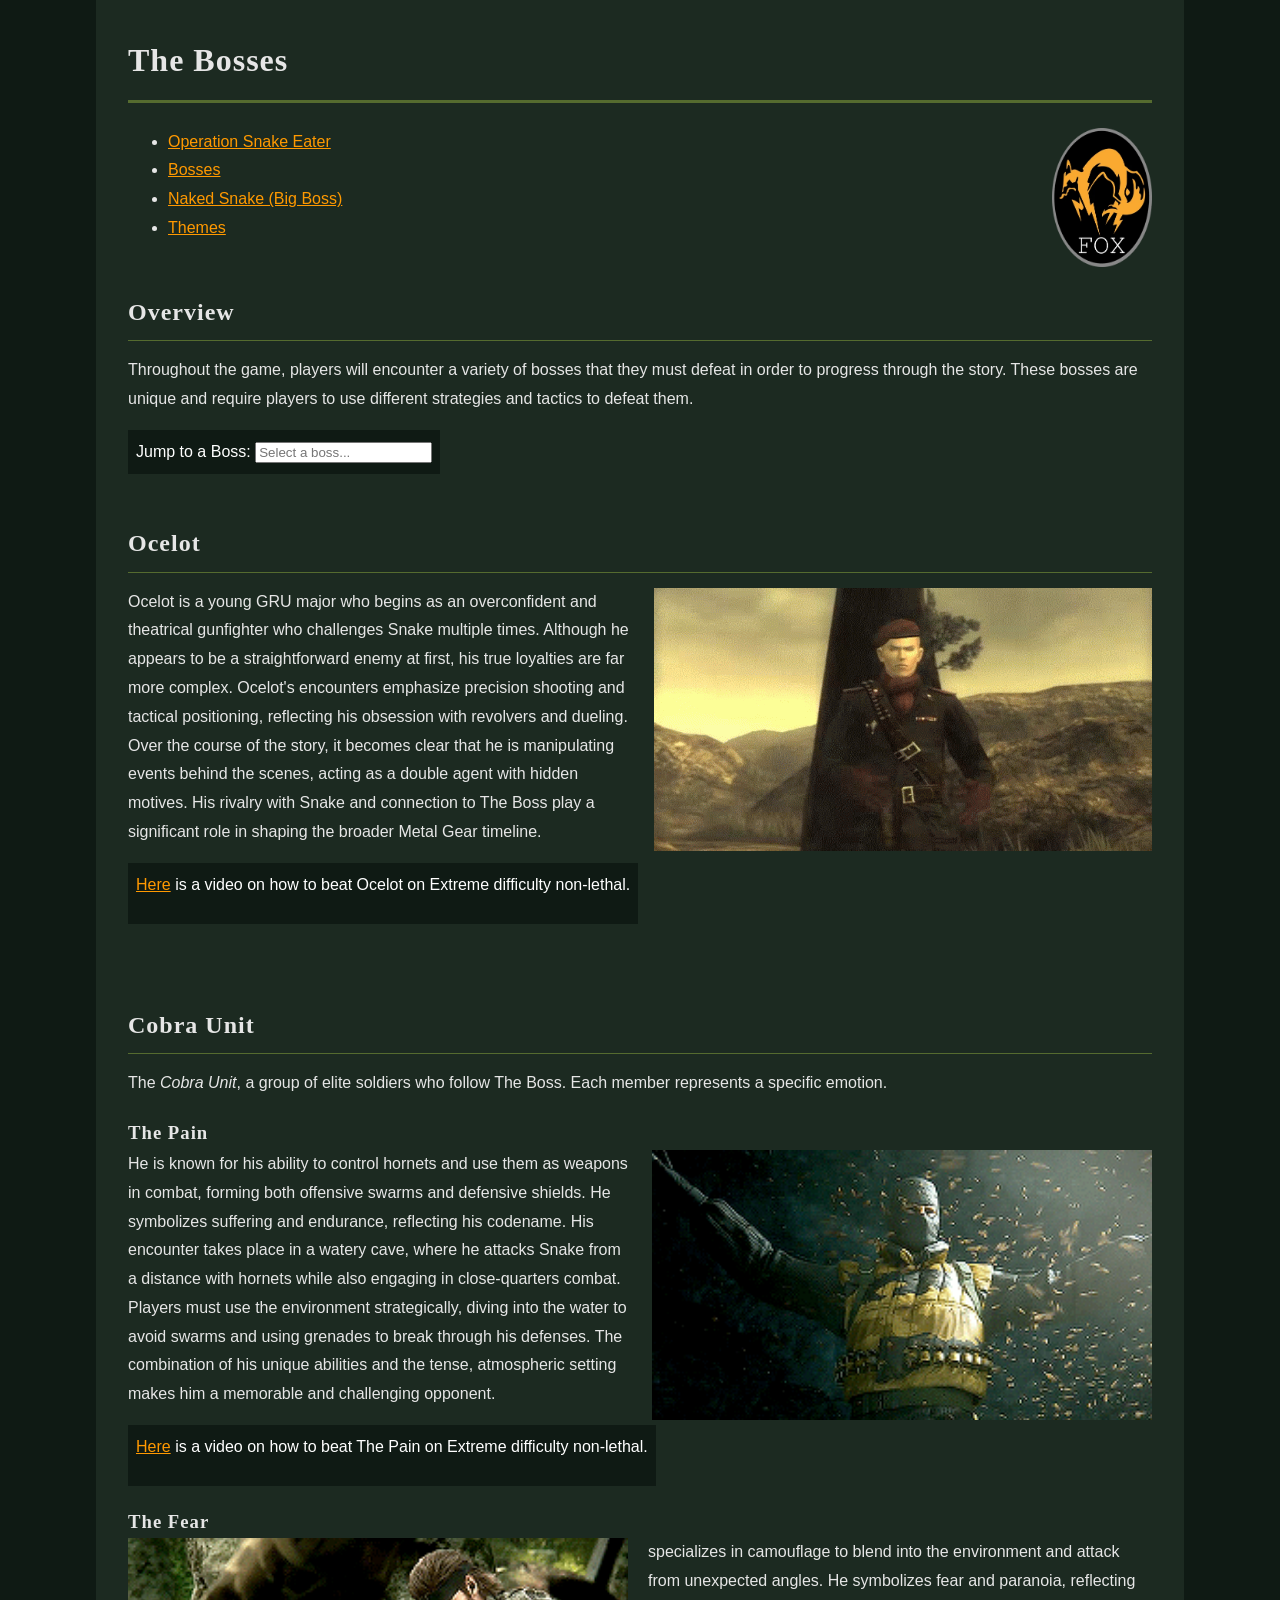
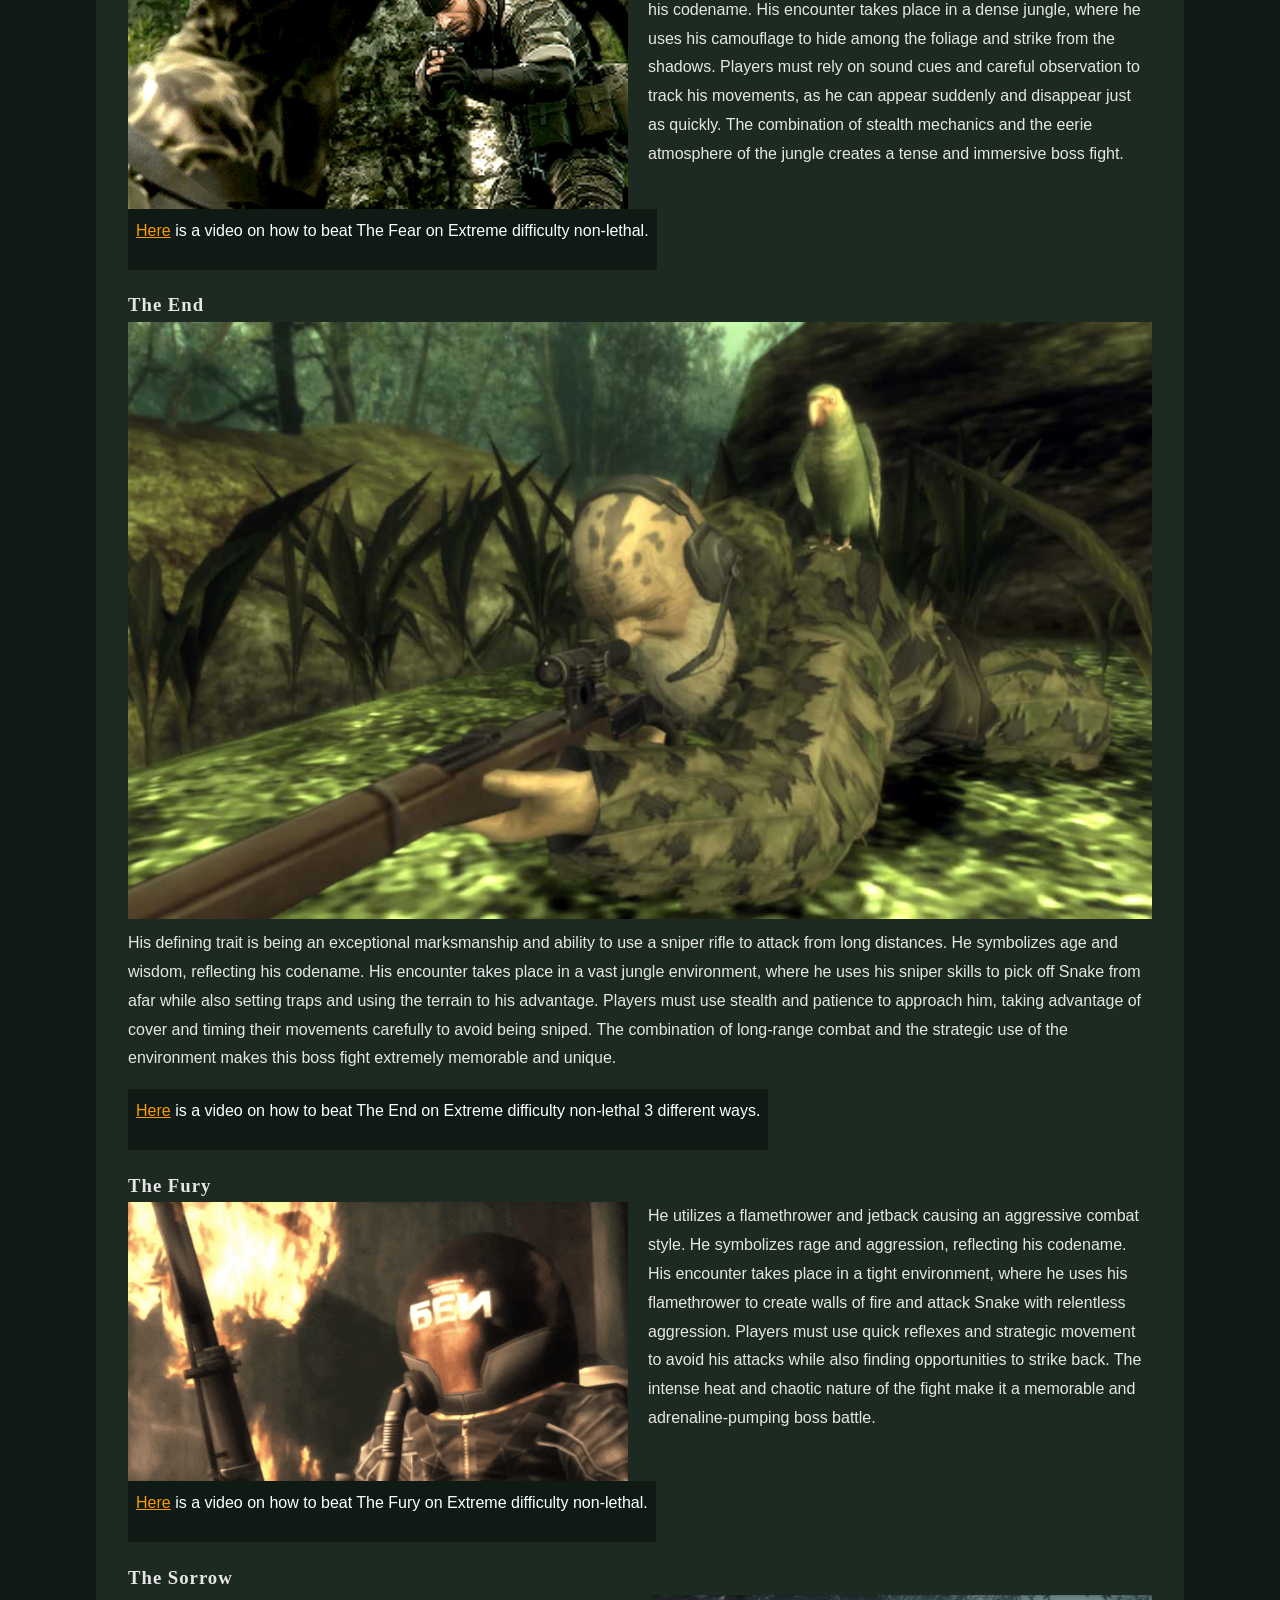
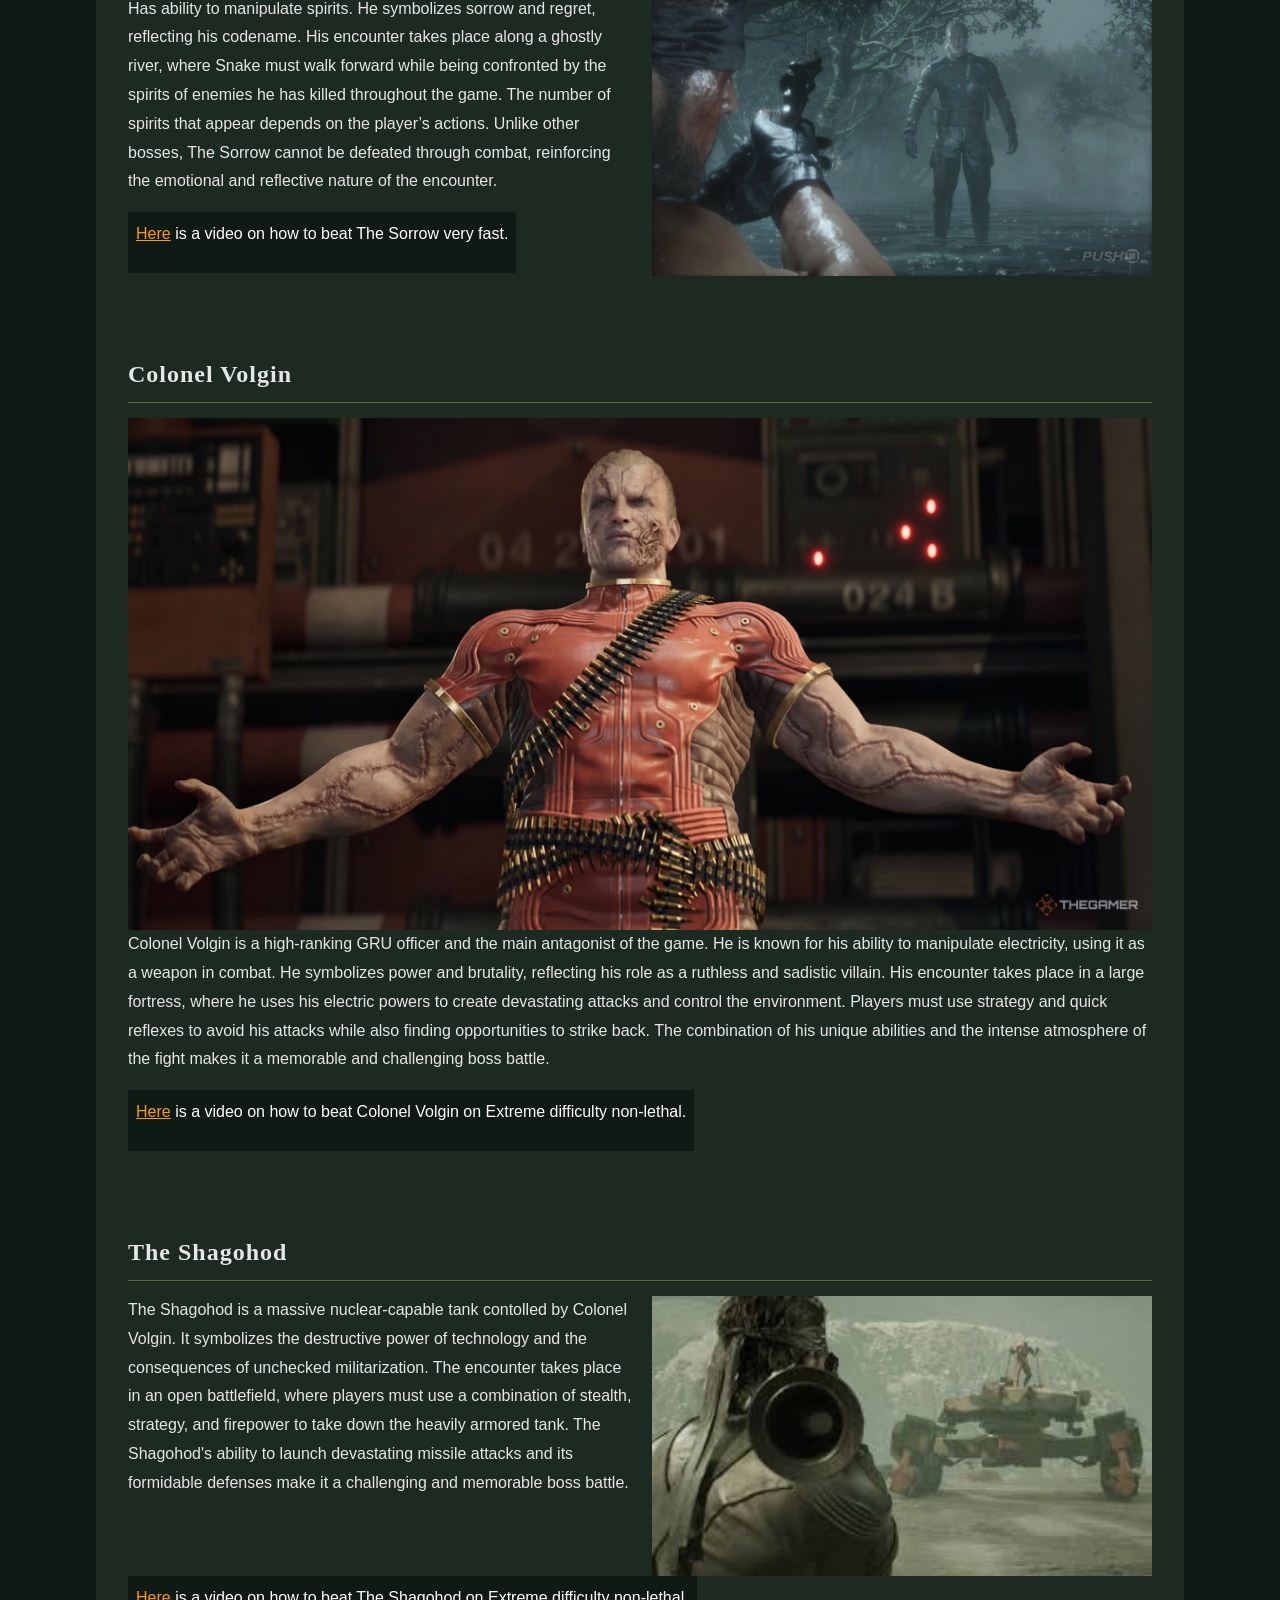
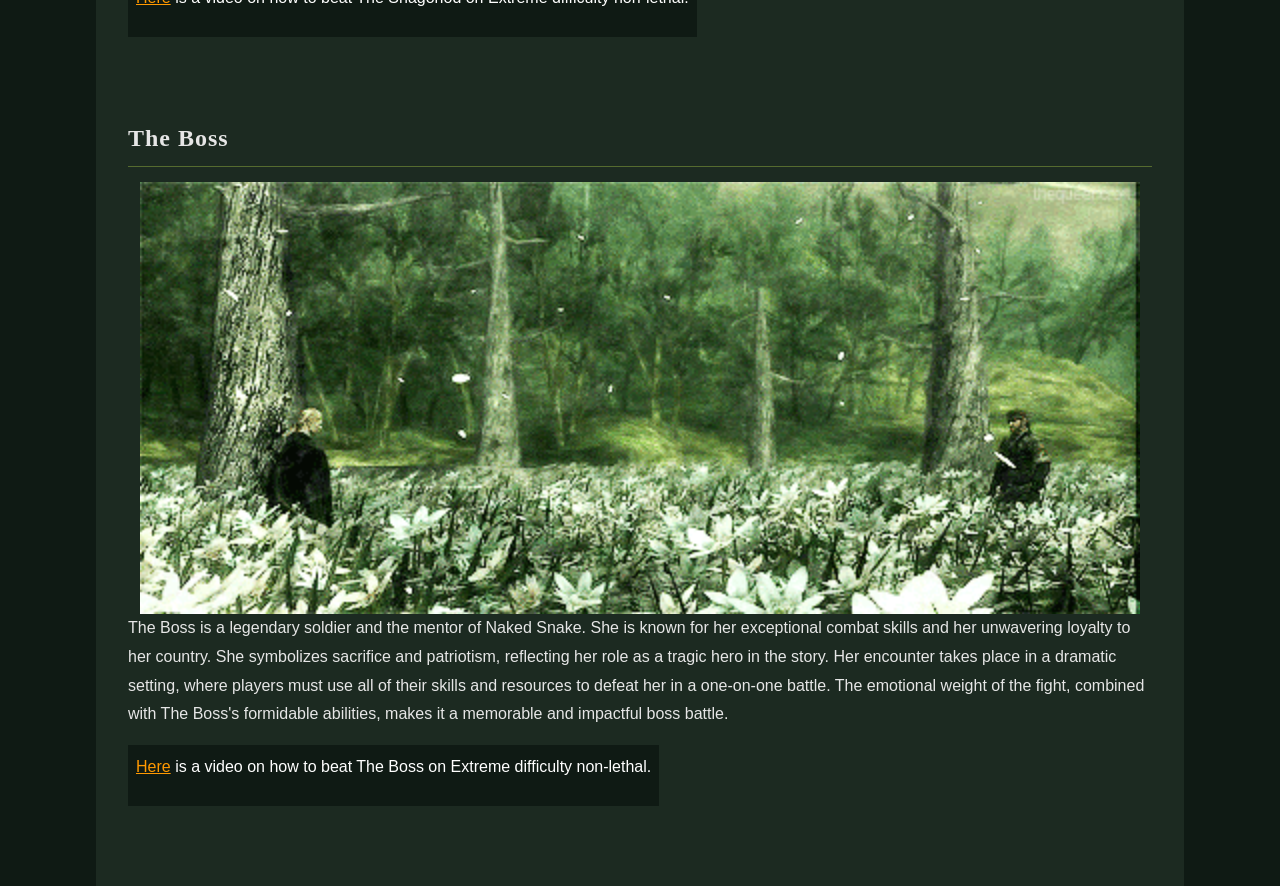
==== commit 0c6f97f4: "added more features" ====
--- a/docs/bosses.html
+++ b/docs/bosses.html
@@ -28,10 +28,34 @@
                 <header>
                     <h2>Overview</h2>
                     <p>Throughout the game, players will encounter a variety of bosses that they must defeat in order to progress through the story. These bosses are unique and require players to use different strategies and tactics to defeat them.</p>                    
+                    <aside role="boss-search">
+                        <!-- The <datalist> element provides predefined boss name suggestions for the input field.
+                            The autocomplete, enterkeyhint, and inputmode attributes enhance usability on browsers 
+                            and mobile devices. -->                       
+                        <label for="boss-search">Jump to a Boss:</label>
+                        <input 
+                            list="boss-list" 
+                            id="boss-search" 
+                            name="boss-search"
+                            autocomplete="on"
+                            enterkeyhint="go"
+                            inputmode="search"
+                            placeholder="Select a boss..."
+                        >
+                        <datalist id="boss-list">
+                            <option value="Ocelot">
+                            <option value="The Pain">
+                            <option value="The Fear">
+                            <option value="The End">
+                            <option value="The Fury">
+                            <option value="The Sorrow">
+                            <option value="Colonel Volgin">
+                            <option value="The Boss">
+                        </datalist>
+                    </aside>                        
                 </header>
                 <section> 
-                    <h2>Ocelot</h2>
-                    
+                    <h2 id="ocelot">Ocelot</h2>
                     <p>
                         <img
                             src="images/ocelot.gif"
@@ -47,14 +71,6 @@
                 <section>
                     <h2>Cobra Unit</h2>
                     <p>The <em>Cobra Unit</em>, a group of elite soldiers who follow The Boss. Each member represents a specific emotion.</p>
-                    <ul>
-                        <li><a href="#pain">The Pain</a></li>
-                        <li><a href="#fear">The Fear</a></li>
-                        <li><a href="#end">The End</a></li>
-                        <li><a href="#fury">The Fury</a></li>
-                        <li><a href="#sorrow">The Sorrow</a></li>
-                        <li><a href="#the-boss">The Boss</a></li>
-                    </ul>
                     <h3 id="pain">The Pain</h3>
                     <p>
                         <img
@@ -125,7 +141,7 @@
                     </aside>
                 </section>
                 <section>
-                    <h2>Colonel Volgin</h2>
+                    <h2 id="volgin">Colonel Volgin</h2>
                     <p>
                         <img
                             src="images/volgin.png"
@@ -171,5 +187,9 @@
                     </aside>
             </article>
         </main>
+        <script src="js/script.js"></script>                    
     </body>
 </html>
+
+
+
--- a/docs/css/style.css
+++ b/docs/css/style.css
@@ -88,4 +88,19 @@
     height: auto;
 }
 
+/* Style for the spoiler button */
+button {
+    background-color: #1c2a21;      /* dark green */
+    color: #ff9900;                /* orange accent */
+    border: 2px solid #556b2f;     /* olive border */
+    padding: 8px 16px;
+    font-family: Verdana, Geneva, sans-serif;
+    font-size: 0.9em;
+    cursor: pointer;
+    transition: all 0.2s ease-in-out;
+}
 
+button:hover {
+    background-color: #2f4636;
+    border-color: #ff9900;
+}
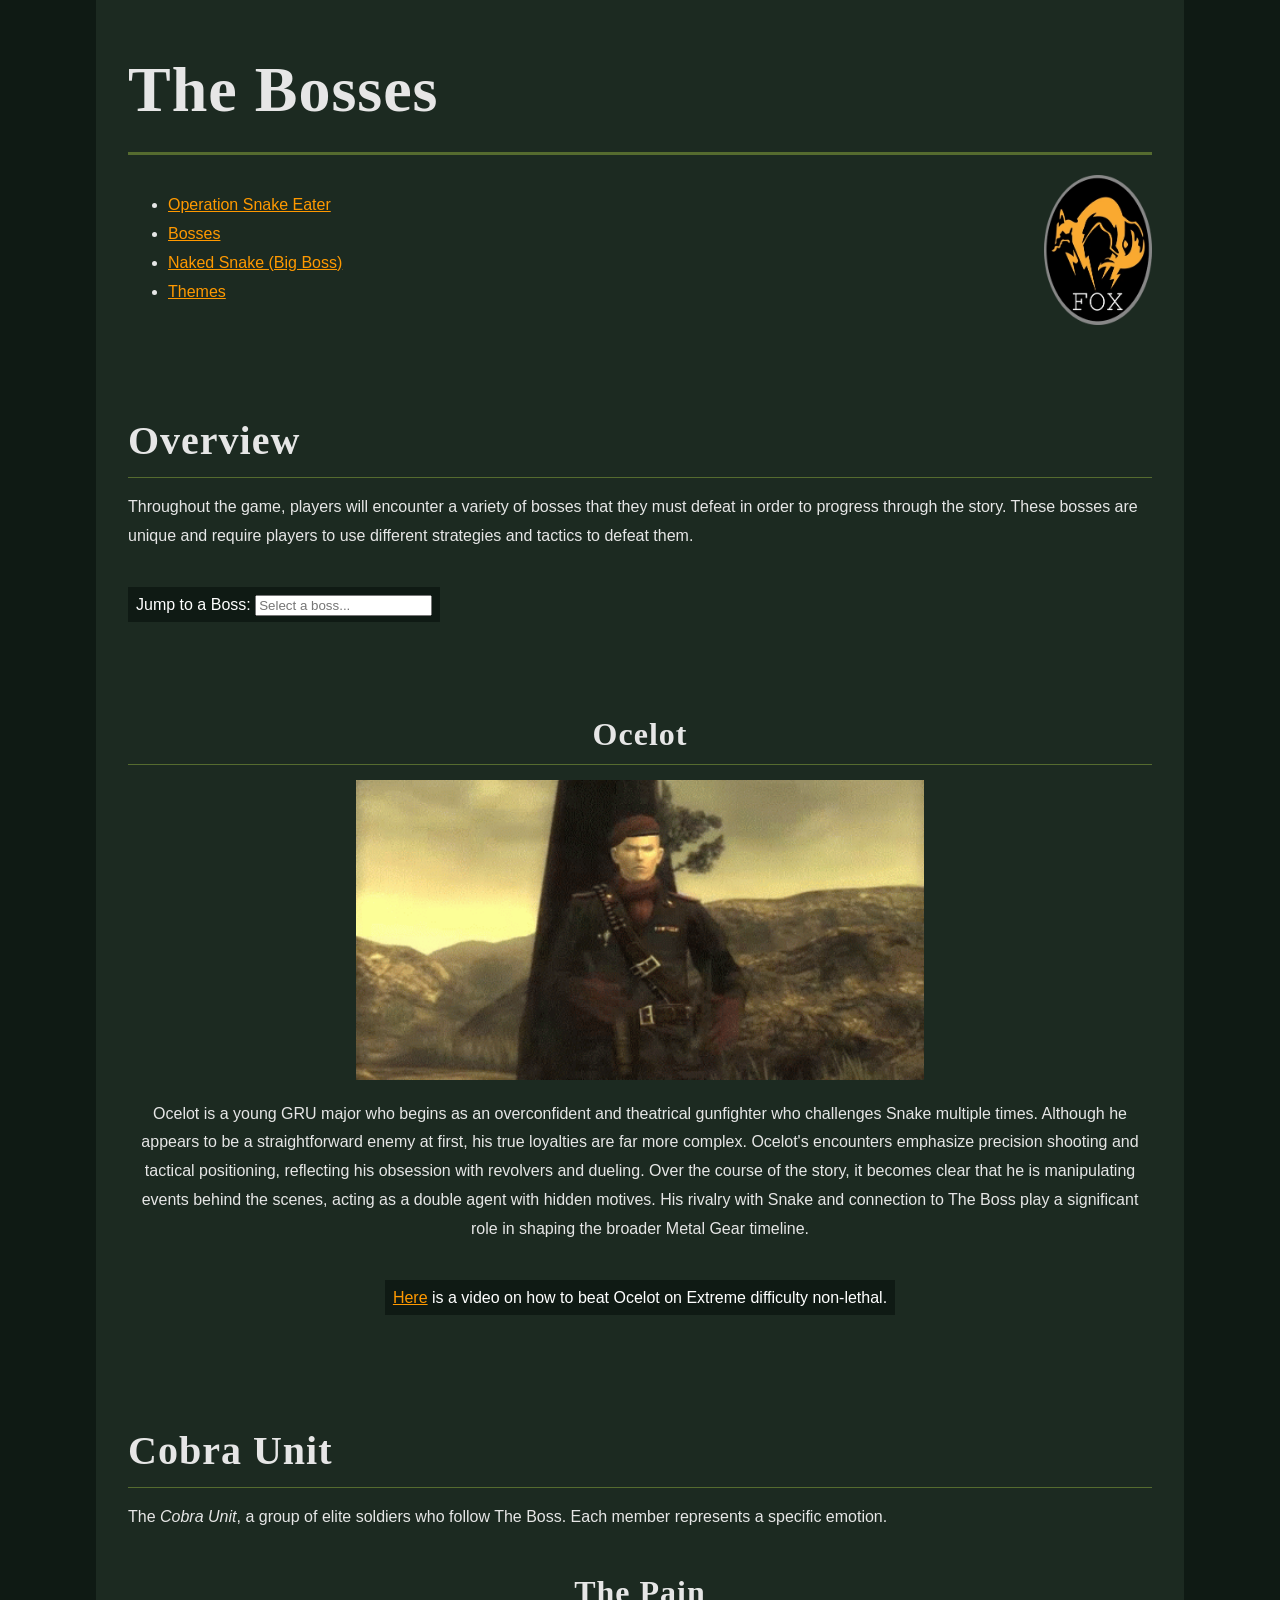
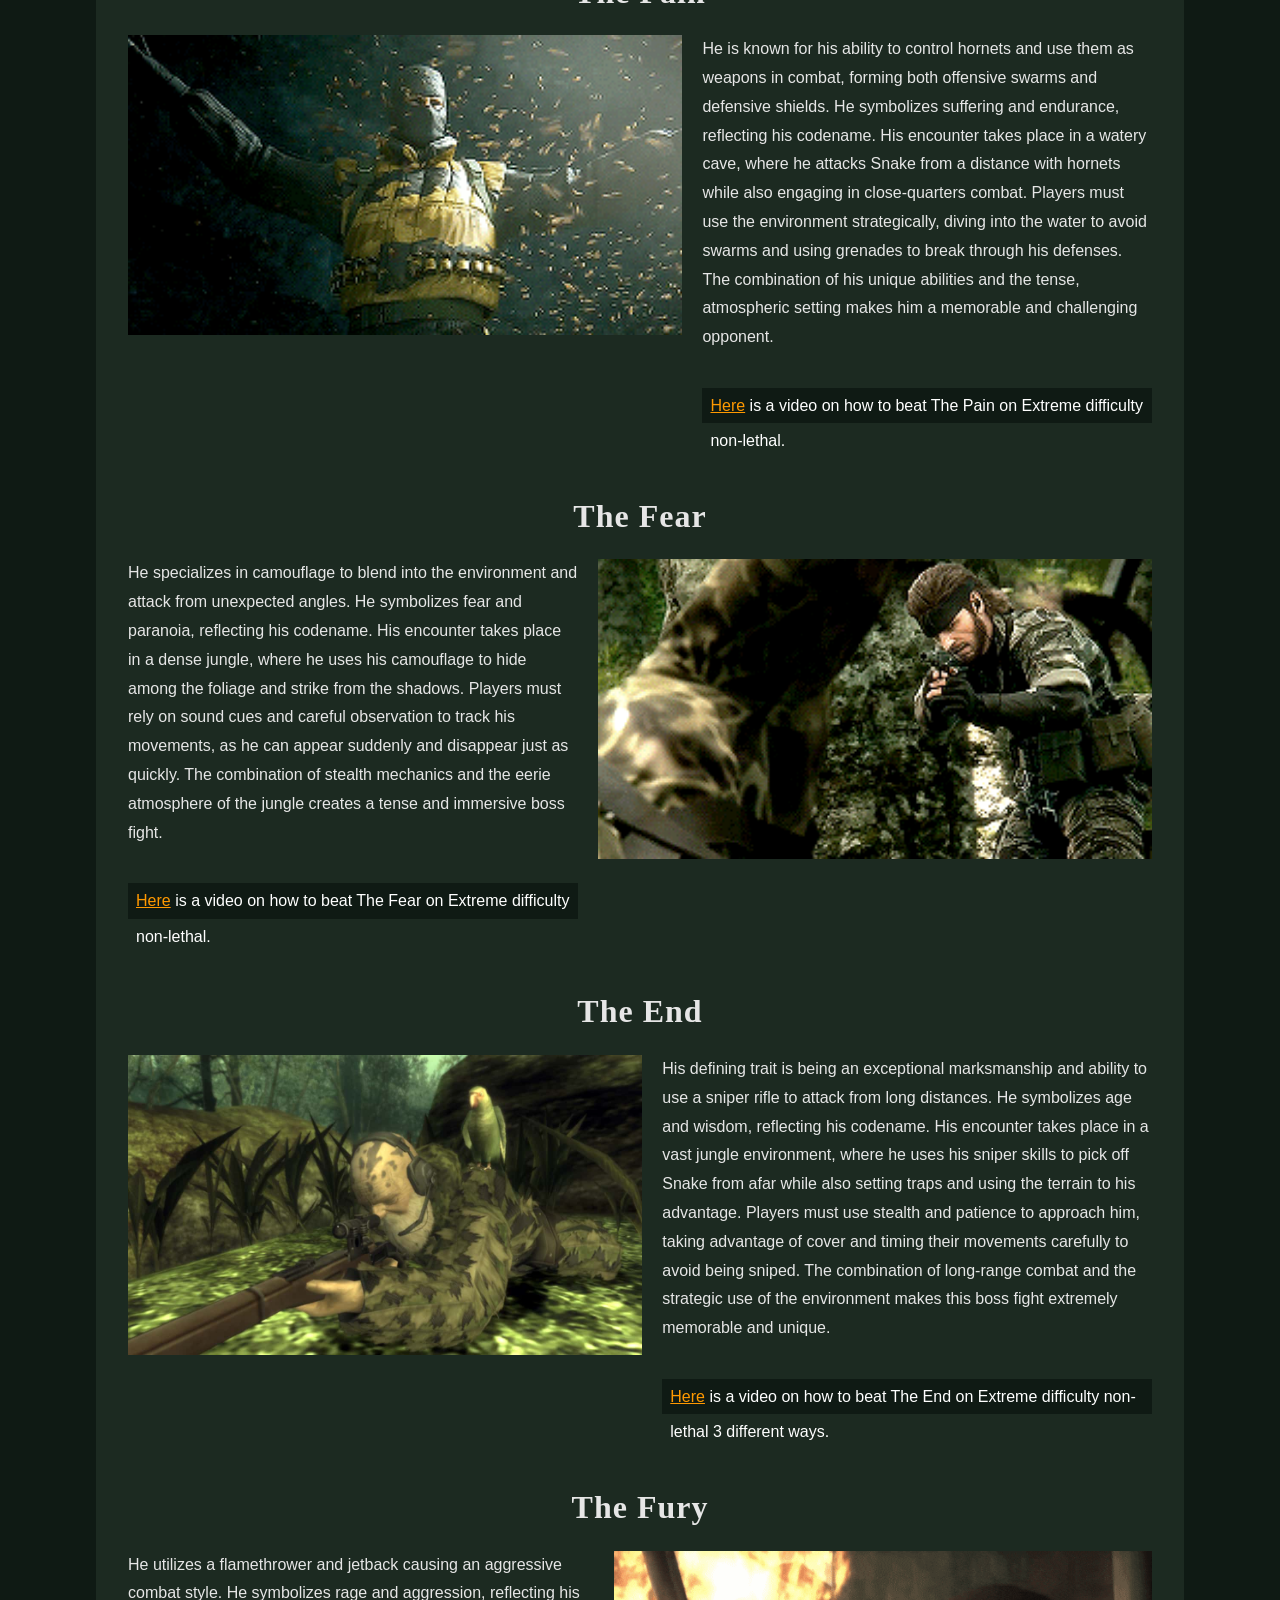
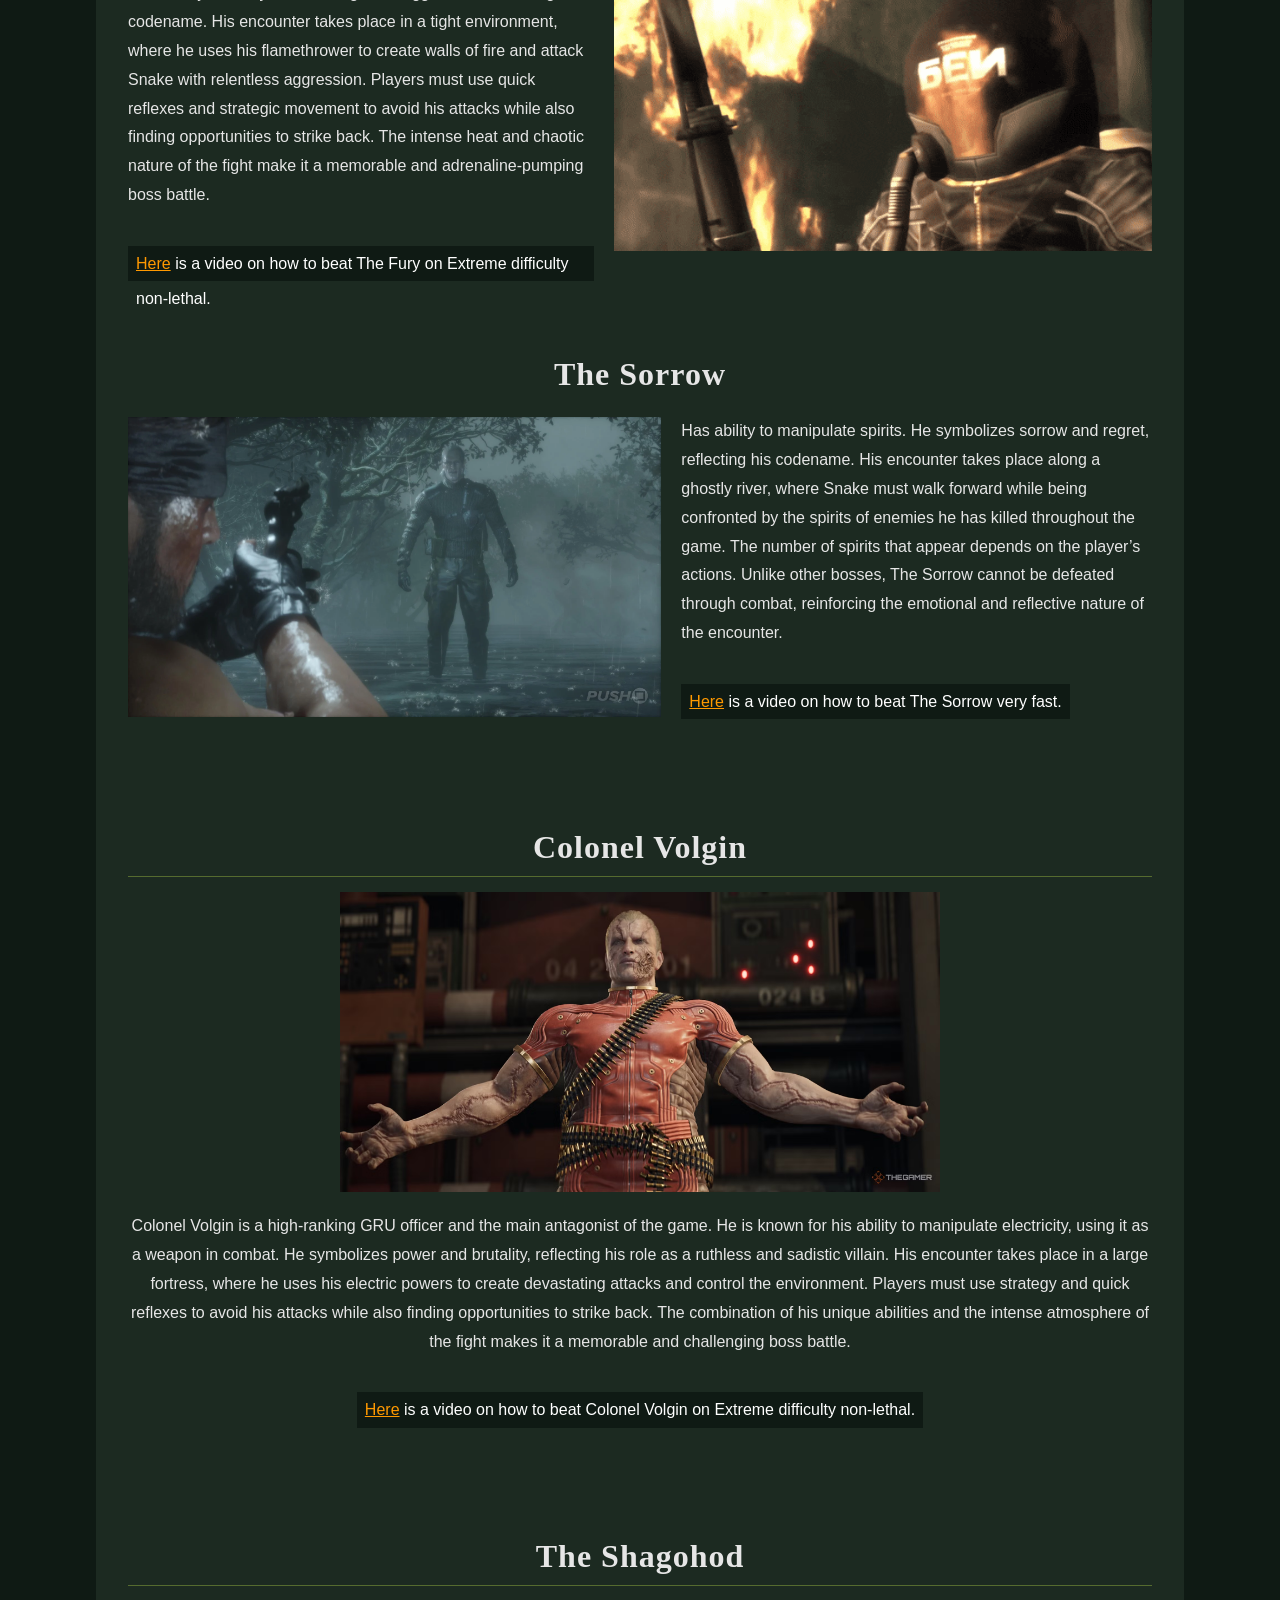
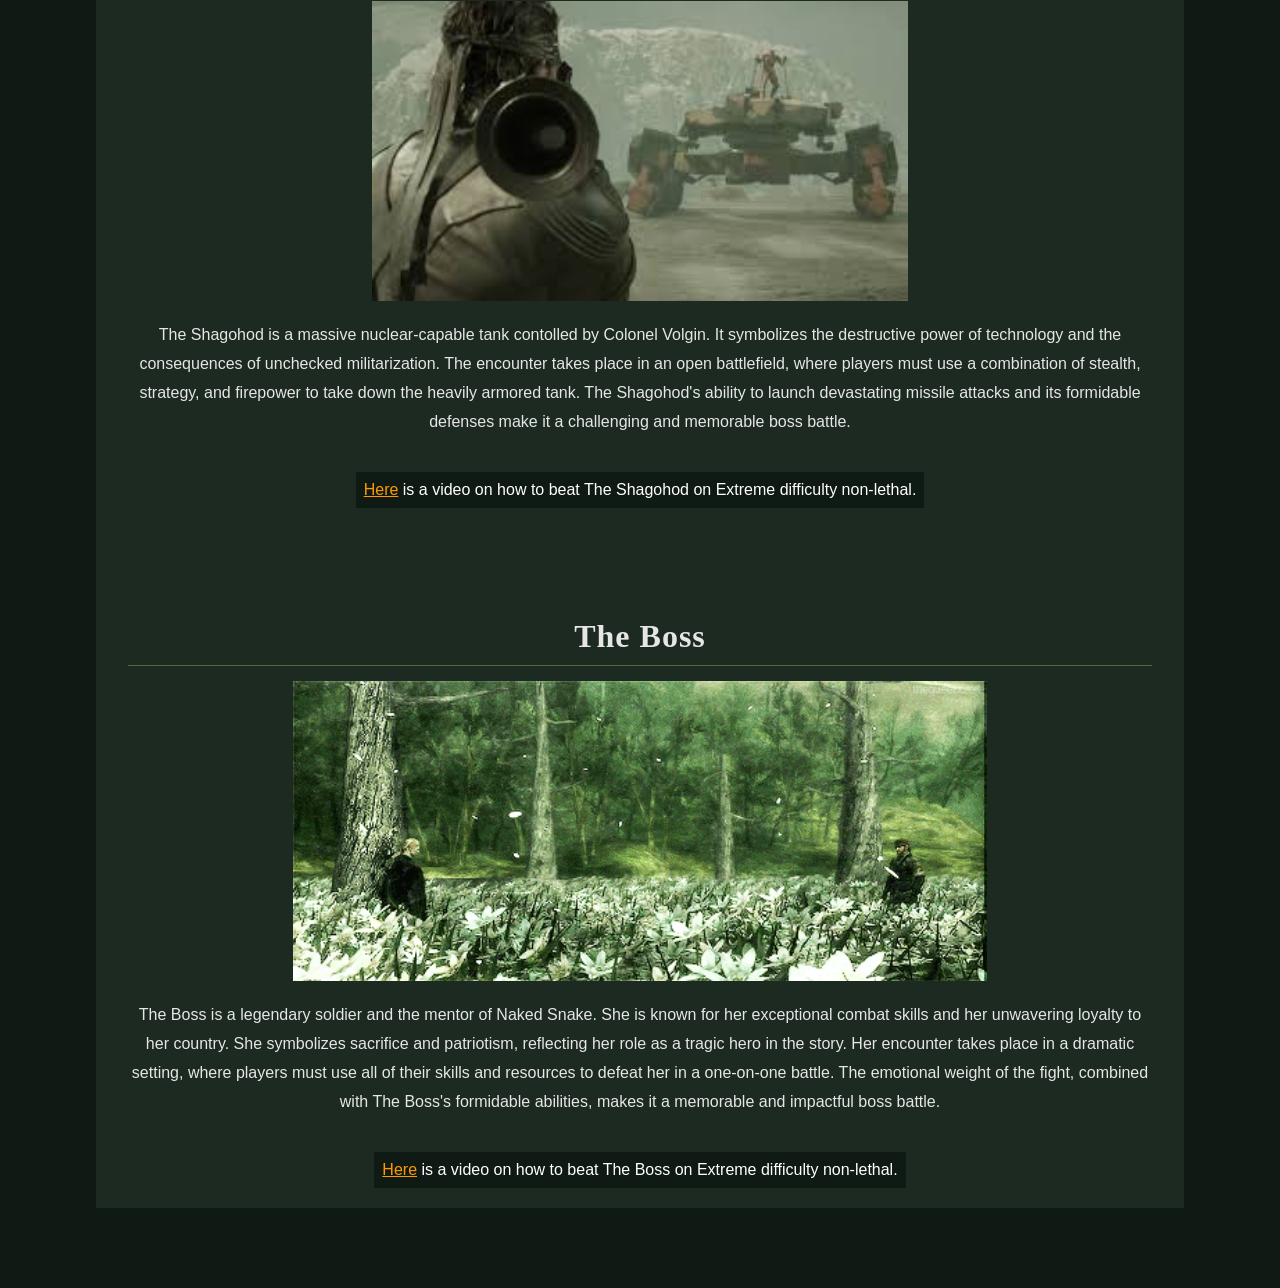
==== commit 995e1621: "refactored to have better structure when zooming in and out, spoiler button now disappears after cli" ====
--- a/docs/bosses.html
+++ b/docs/bosses.html
@@ -8,20 +8,21 @@
     <body>
         <header role="banner">
             <h1>The Bosses</h1>
-            <img
+            <div class="banner-text">
+                <img
                     src="images/fox.png"
                     alt="Fox emblem from Metal Gear Solid series"
-                    class="right"
-                    width="100"
-            />
-            <nav role="navigation">
-                <ul>
-                    <li><a href="index.html" title="Operation Snake Eater">Operation Snake Eater</a></li>
-                    <li><a href="bosses.html" title="Bosses">Bosses</a></li>
-                    <li><a href="snake.html" title="Naked Snake (Big Boss)">Naked Snake (Big Boss)</a></li>
-                    <li><a href="themes.html" title="Themes">Themes</a></li>
-                </ul>
-            </nav>
+                    
+                />
+                <nav role="navigation">
+                    <ul>
+                        <li><a href="index.html" title="Operation Snake Eater">Operation Snake Eater</a></li>
+                        <li><a href="bosses.html" title="Bosses">Bosses</a></li>
+                        <li><a href="snake.html" title="Naked Snake (Big Boss)">Naked Snake (Big Boss)</a></li>
+                        <li><a href="themes.html" title="Themes">Themes</a></li>
+                    </ul>
+                </nav>
+            </div>
         </header>
         <main role="main">
             <article role="article">
@@ -55,136 +56,172 @@
                     </aside>                        
                 </header>
                 <section> 
-                    <h2 id="ocelot">Ocelot</h2>
-                    <p>
+                    <div class="boss-title">
+                        <h2 id="ocelot">Ocelot</h2>
+                    </div>
+                    <div class="content-center">
                         <img
                             src="images/ocelot.gif"
                             alt="Ocelot engaging in a gunfight with Snake"
-                            class="right"
-                        />
-                        Ocelot is a young GRU major who begins as an overconfident and theatrical gunfighter who challenges Snake multiple times. Although he appears to be a straightforward enemy at first, his true loyalties are far more complex. Ocelot's encounters emphasize precision shooting and tactical positioning, reflecting his obsession with revolvers and dueling. Over the course of the story, it becomes clear that he is manipulating events behind the scenes, acting as a double agent with hidden motives. His rivalry with Snake and connection to The Boss play a significant role in shaping the broader Metal Gear timeline. 
-                    </p>
-                    <aside role="complementary">
-                        <p><a href="https://www.youtube.com/watch?v=bb065kdjEww" title="Ocelot Boss Fight on Extreme | Metal Gear Solid Delta (Non-Lethal)" target="_blank">Here</a> is a video on how to beat Ocelot on Extreme difficulty non-lethal.</p>
-                    </aside>
-                    </section>
+                        />
+                        <div class="text-content">
+                            <p>
+                                Ocelot is a young GRU major who begins as an overconfident and theatrical gunfighter who challenges Snake multiple times. Although he appears to be a straightforward enemy at first, his true loyalties are far more complex. Ocelot's encounters emphasize precision shooting and tactical positioning, reflecting his obsession with revolvers and dueling. Over the course of the story, it becomes clear that he is manipulating events behind the scenes, acting as a double agent with hidden motives. His rivalry with Snake and connection to The Boss play a significant role in shaping the broader Metal Gear timeline. 
+                            </p>
+                            <aside role="complementary">
+                                <p><a href="https://www.youtube.com/watch?v=bb065kdjEww" title="Ocelot Boss Fight on Extreme | Metal Gear Solid Delta (Non-Lethal)" target="_blank">Here</a> is a video on how to beat Ocelot on Extreme difficulty non-lethal.</p>
+                            </aside>
+                        </div>
+                    </div>
+                </section>
                 <section>
                     <h2>Cobra Unit</h2>
                     <p>The <em>Cobra Unit</em>, a group of elite soldiers who follow The Boss. Each member represents a specific emotion.</p>
                     <h3 id="pain">The Pain</h3>
-                    <p>
+                    <div class="image-text">
                         <img
                             src="images/pain.gif"
                             alt="The Pain using his hornets"
-                            class="right"
-                            width="500"
-                            height="300"
-                        />
-                        He is known for his ability to control hornets and use them as weapons in combat, forming both offensive swarms and defensive shields. He symbolizes suffering and endurance, reflecting his codename. His encounter takes place in a watery cave, where he attacks Snake from a distance with hornets while also engaging in close-quarters combat. Players must use the environment strategically, diving into the water to avoid swarms and using grenades to break through his defenses. The combination of his unique abilities and the tense, atmospheric setting makes him a memorable and challenging opponent.
-                    </p>
-                    <aside role="complementary">
-                        <p><a href="https://www.youtube.com/watch?v=8rpC53g2yVo&t=11s" title="How to Beat The Pain FAST on Extreme | Metal Gear Solid Delta (Non Lethal)
-                            " target="_blank">Here</a> is a video on how to beat The Pain on Extreme difficulty non-lethal.</p>
-                    </aside>
+                        >
+                        <div class="text-content">
+                            <p>
+                                He is known for his ability to control hornets and use them as weapons in combat, forming both offensive swarms and defensive shields. He symbolizes suffering and endurance, reflecting his codename. His encounter takes place in a watery cave, where he attacks Snake from a distance with hornets while also engaging in close-quarters combat. Players must use the environment strategically, diving into the water to avoid swarms and using grenades to break through his defenses. The combination of his unique abilities and the tense, atmospheric setting makes him a memorable and challenging opponent.
+                            </p>
+                            <aside role="complementary">
+                                <p>
+                                    <a href="https://www.youtube.com/watch?v=8rpC53g2yVo&t=11s" title="How to Beat The Pain FAST on Extreme | Metal Gear Solid Delta (Non Lethal)
+                                    " target="_blank">Here</a> 
+                                    is a video on how to beat The Pain on Extreme difficulty non-lethal.
+                                </p>
+                            </aside>
+                        </div> 
+                    </div>
+                    
                     <h3 id="fear">The Fear</h3>
-                    <p>
+                    <div class="image-text image-right">
                         <img
                             src="images/fear.gif"
                             alt="The Fear confronting Snake"
-                            class="left"
-                            width="500"
-                            height="300"
-                        />
-                        specializes in camouflage to blend into the environment and attack from unexpected angles. He symbolizes fear and paranoia, reflecting his codename. His encounter takes place in a dense jungle, where he uses his camouflage to hide among the foliage and strike from the shadows. Players must rely on sound cues and careful observation to track his movements, as he can appear suddenly and disappear just as quickly. The combination of stealth mechanics and the eerie atmosphere of the jungle creates a tense and immersive boss fight.
-                    </p>
-                    <aside role="complementary">
-                        <p><a href="https://www.youtube.com/watch?v=moCWlft5Iso" title="How to Beat The Fear FAST with POISON | Metal Gear Solid Delta (Non-Lethal)" target="_blank">Here</a> is a video on how to beat The Fear on Extreme difficulty non-lethal.</p>
-                    </aside>
+                        />
+                        <div class="text-content">
+                            <p>
+                                He specializes in camouflage to blend into the environment and attack from unexpected angles. He symbolizes fear and paranoia, reflecting his codename. His encounter takes place in a dense jungle, where he uses his camouflage to hide among the foliage and strike from the shadows. Players must rely on sound cues and careful observation to track his movements, as he can appear suddenly and disappear just as quickly. The combination of stealth mechanics and the eerie atmosphere of the jungle creates a tense and immersive boss fight.
+                            </p>
+                            <aside role="complementary">
+                                <p><a href="https://www.youtube.com/watch?v=moCWlft5Iso" title="How to Beat The Fear FAST with POISON | Metal Gear Solid Delta (Non-Lethal)" target="_blank">Here</a> is a video on how to beat The Fear on Extreme difficulty non-lethal.</p>
+                            </aside>
+                        </div>
+                    </div>
+                    
                     <h3 id="end">The End</h3>
-                    <p>
+                    <div class="image-text">
                         <img
                             src="images/end.png"
                             alt="The End sniping Snake from a distance"
-                            
-                        />
-                        His defining trait is being an exceptional marksmanship and ability to use a sniper rifle to attack from long distances. He symbolizes age and wisdom, reflecting his codename. His encounter takes place in a vast jungle environment, where he uses his sniper skills to pick off Snake from afar while also setting traps and using the terrain to his advantage. Players must use stealth and patience to approach him, taking advantage of cover and timing their movements carefully to avoid being sniped. The combination of long-range combat and the strategic use of the environment makes this boss fight extremely memorable and unique.
-                    </p>
-                    <aside role="complementary">
-                        <p><a href="https://www.youtube.com/watch?v=6xuIXQsn4ac" title="How to Beat The End All 3 Ways | Metal Gear Solid Delta (Non-Lethal + Trophy Guide)" target="_blank">Here</a> is a video on how to beat The End on Extreme difficulty non-lethal 3 different ways.</p>
-                    </aside>
+                        />
+                        <div class="text-content">
+                            <p>
+                                His defining trait is being an exceptional marksmanship and ability to use a sniper rifle to attack from long distances. He symbolizes age and wisdom, reflecting his codename. His encounter takes place in a vast jungle environment, where he uses his sniper skills to pick off Snake from afar while also setting traps and using the terrain to his advantage. Players must use stealth and patience to approach him, taking advantage of cover and timing their movements carefully to avoid being sniped. The combination of long-range combat and the strategic use of the environment makes this boss fight extremely memorable and unique.
+                            </p>
+                            <aside role="complementary">
+                                <p><a href="https://www.youtube.com/watch?v=6xuIXQsn4ac" title="How to Beat The End All 3 Ways | Metal Gear Solid Delta (Non-Lethal + Trophy Guide)" target="_blank">Here</a> is a video on how to beat The End on Extreme difficulty non-lethal 3 different ways.</p>
+                            </aside>
+                        </div>
+                    </div>
+                    
                     <h3 id="fury">The Fury</h3>
-                    <p>
+                    <div class="image-text image-right">
                         <img
                             src="images/fury.gif"
                             alt="The Fury with his flamethrower"
-                            class="left"
-                            width="500"
-                        />
-                        He utilizes a flamethrower and jetback causing an aggressive combat style. He symbolizes rage and aggression, reflecting his codename. His encounter takes place in a tight environment, where he uses his flamethrower to create walls of fire and attack Snake with relentless aggression. Players must use quick reflexes and strategic movement to avoid his attacks while also finding opportunities to strike back. The intense heat and chaotic nature of the fight make it a memorable and adrenaline-pumping boss battle.
-                    </p>
-                    <aside role="complementary">
-                        <p><a href="https://www.youtube.com/watch?v=qFzVaDwhpbg" title="How to Beat The Fury FAST & EASY | Metal Gear Solid Delta (Non-Lethal Guide)" target="_blank">Here</a> is a video on how to beat The Fury on Extreme difficulty non-lethal.</p>
-                    </aside>
+                        />
+                        <div class="text-content">
+                            <p>
+                                He utilizes a flamethrower and jetback causing an aggressive combat style. He symbolizes rage and aggression, reflecting his codename. His encounter takes place in a tight environment, where he uses his flamethrower to create walls of fire and attack Snake with relentless aggression. Players must use quick reflexes and strategic movement to avoid his attacks while also finding opportunities to strike back. The intense heat and chaotic nature of the fight make it a memorable and adrenaline-pumping boss battle.
+                            </p>
+                            <aside role="complementary">
+                                <p><a href="https://www.youtube.com/watch?v=qFzVaDwhpbg" title="How to Beat The Fury FAST & EASY | Metal Gear Solid Delta (Non-Lethal Guide)" target="_blank">Here</a> is a video on how to beat The Fury on Extreme difficulty non-lethal.</p>
+                            </aside>
+                        </div>
+                    </div>
+
                     <h3 id="sorrow">The Sorrow</h3>
-                    <p>
+                    <div class="image-text">
                         <img
                             src="images/sorrow.png"
                             alt="The Sorrow confronting Snake in the river"
-                            width="500"
-                            height="300"
-                            class="right"
-                        />
-                        Has ability to manipulate spirits. He symbolizes sorrow and regret, reflecting his codename. His encounter takes place along a ghostly river, where Snake must walk forward while being confronted by the spirits of enemies he has killed throughout the game. The number of spirits that appear depends on the player’s actions. Unlike other bosses, The Sorrow cannot be defeated through combat, reinforcing the emotional and reflective nature of the encounter.
-                    </p>
-                    <aside role="complementary">
-                        <p><a href="https://www.youtube.com/watch?v=nxJPLD_GN8E" title="How to Beat The Sorrow: SKIP & Unlock Secret Camo | Metal Gear Solid Delta Non-Lethal" target="_blank">Here</a> is a video on how to beat The Sorrow very fast.</p>
-                    </aside>
-                </section>
-                <section>
-                    <h2 id="volgin">Colonel Volgin</h2>
-                    <p>
+                        />
+                        <div class="text-content">
+                            <p>
+                                Has ability to manipulate spirits. He symbolizes sorrow and regret, reflecting his codename. His encounter takes place along a ghostly river, where Snake must walk forward while being confronted by the spirits of enemies he has killed throughout the game. The number of spirits that appear depends on the player’s actions. Unlike other bosses, The Sorrow cannot be defeated through combat, reinforcing the emotional and reflective nature of the encounter.
+                            </p>
+                            <aside role="complementary">
+                                <p><a href="https://www.youtube.com/watch?v=nxJPLD_GN8E" title="How to Beat The Sorrow: SKIP & Unlock Secret Camo | Metal Gear Solid Delta Non-Lethal" target="_blank">Here</a> is a video on how to beat The Sorrow very fast.</p>
+                            </aside>
+                        </div>
+                    </div>
+                   
+                </section>
+                <section>
+                    <div class="boss-title">
+                        <h2 id="volgin">Colonel Volgin</h2>
+                    </div>
+                    <div class="content-center">
                         <img
                             src="images/volgin.png"
                             alt="Colonel Volgin with his fighting uniform"
-                            class="right"
-                        />
-                        Colonel Volgin is a high-ranking GRU officer and the main antagonist of the game. He is known for his ability to manipulate electricity, using it as a weapon in combat. He symbolizes power and brutality, reflecting his role as a ruthless and sadistic villain. His encounter takes place in a large fortress, where he uses his electric powers to create devastating attacks and control the environment. Players must use strategy and quick reflexes to avoid his attacks while also finding opportunities to strike back. The combination of his unique abilities and the intense atmosphere of the fight makes it a memorable and challenging boss battle.
-                    </p>
-                    <aside role="complementary">
-                        <p><a href="https://www.youtube.com/watch?v=ny-ARgn_WEk" title="How to Beat Volgin FAST & EASY | MGS Delta Extreme (Non-Lethal Guide)" target="_blank">Here</a> is a video on how to beat Colonel Volgin on Extreme difficulty non-lethal.</p>
-                    </aside>
-                </section>
-                <section>
-                    <h2 id="shagohod">The Shagohod</h2>
-                    <p>
+                        />
+                        <div class="text-content">
+                            <p>
+                                Colonel Volgin is a high-ranking GRU officer and the main antagonist of the game. He is known for his ability to manipulate electricity, using it as a weapon in combat. He symbolizes power and brutality, reflecting his role as a ruthless and sadistic villain. His encounter takes place in a large fortress, where he uses his electric powers to create devastating attacks and control the environment. Players must use strategy and quick reflexes to avoid his attacks while also finding opportunities to strike back. The combination of his unique abilities and the intense atmosphere of the fight makes it a memorable and challenging boss battle.
+                            </p>
+                            <aside role="complementary">
+                                <p><a href="https://www.youtube.com/watch?v=ny-ARgn_WEk" title="How to Beat Volgin FAST & EASY | MGS Delta Extreme (Non-Lethal Guide)" target="_blank">Here</a> is a video on how to beat Colonel Volgin on Extreme difficulty non-lethal.</p>
+                            </aside>
+                        </div>
+                    </div>
+                   
+                </section>
+                <section>
+                    <div class="boss-title">
+                        <h2 id="shagohod">The Shagohod</h2>
+                    </div>
+                    <div class="content-center">
                         <img
                             src="images/shagohod.png"
                             alt="The Shagohod getting ready to fight snake"
-                            class="right"
-                            width="500"
-                            height="300"
-                        />
-                        The Shagohod is a massive nuclear-capable tank contolled by Colonel Volgin. It symbolizes the destructive power of technology and the consequences of unchecked militarization. The encounter takes place in an open battlefield, where players must use a combination of stealth, strategy, and firepower to take down the heavily armored tank. The Shagohod's ability to launch devastating missile attacks and its formidable defenses make it a challenging and memorable boss battle.
-                    </p>
-                    <aside role="complementary">
-                        <p><a href="https://www.youtube.com/watch?v=UBZ24Y4u3Yc" title="Volgin Shagohod Extreme Boss Fight (Non-Lethal Guide) | MGS Delta Snake Eater" target="_blank">Here</a> is a video on how to beat The Shagohod on Extreme difficulty non-lethal.</p>
-                    </aside>
-                </section>
-                <section>
-                    <h2 id="the-boss">The Boss</h2>
-                    <p>
+                        />
+                        <div class="text-content">
+                            <p>
+                                The Shagohod is a massive nuclear-capable tank contolled by Colonel Volgin. It symbolizes the destructive power of technology and the consequences of unchecked militarization. The encounter takes place in an open battlefield, where players must use a combination of stealth, strategy, and firepower to take down the heavily armored tank. The Shagohod's ability to launch devastating missile attacks and its formidable defenses make it a challenging and memorable boss battle.
+                            </p>
+                            <aside role="complementary">
+                                <p><a href="https://www.youtube.com/watch?v=UBZ24Y4u3Yc" title="Volgin Shagohod Extreme Boss Fight (Non-Lethal Guide) | MGS Delta Snake Eater" target="_blank">Here</a> is a video on how to beat The Shagohod on Extreme difficulty non-lethal.</p>
+                            </aside>
+                        </div>
+                    </div>
+                    
+                </section>
+                <section>
+                    <div class="boss-title">
+                        <h2 id="the-boss">The Boss</h2>
+                    </div>
+                    <div class="content-center">
                         <img
                             src="images/boss.gif"
                             alt="The Boss confronting Snake in the final battle"
                             class="center"
-                            width="1000"
-                            height="700"
-                        />
-                        The Boss is a legendary soldier and the mentor of Naked Snake. She is known for her exceptional combat skills and her unwavering loyalty to her country. She symbolizes sacrifice and patriotism, reflecting her role as a tragic hero in the story. Her encounter takes place in a dramatic setting, where players must use all of their skills and resources to defeat her in a one-on-one battle. The emotional weight of the fight, combined with The Boss's formidable abilities, makes it a memorable and impactful boss battle.
-                    </p>
-                    <aside role="complementary">
-                        <p><a href="https://www.youtube.com/watch?v=P2uExfelxtE" title="Metal Gear Solid Delta: The Boss Fight on Extreme (Non-Lethal) | FOXHOUND Rank Complete" target="_blank">Here</a> is a video on how to beat The Boss on Extreme difficulty non-lethal.</p>
-                    </aside>
+                        />
+                        <div class="text-content">
+                            <p>
+                                The Boss is a legendary soldier and the mentor of Naked Snake. She is known for her exceptional combat skills and her unwavering loyalty to her country. She symbolizes sacrifice and patriotism, reflecting her role as a tragic hero in the story. Her encounter takes place in a dramatic setting, where players must use all of their skills and resources to defeat her in a one-on-one battle. The emotional weight of the fight, combined with The Boss's formidable abilities, makes it a memorable and impactful boss battle.
+                            </p>
+                            <aside role="complementary">
+                                <p><a href="https://www.youtube.com/watch?v=P2uExfelxtE" title="Metal Gear Solid Delta: The Boss Fight on Extreme (Non-Lethal) | FOXHOUND Rank Complete" target="_blank">Here</a> is a video on how to beat The Boss on Extreme difficulty non-lethal.</p>
+                            </aside>
+                        </div>
+                    </div>
+                   
             </article>
         </main>
         <script src="js/script.js"></script>                    
--- a/docs/css/style.css
+++ b/docs/css/style.css
@@ -8,14 +8,29 @@
     padding: 0;
 }
 h1 {
+    font-size: 4em;
     border-bottom: 3px solid #556b2f;  /* olive */
-    padding-bottom: 10px;
-    margin-bottom: 25px;
+    padding-bottom: 5px;
+    margin-bottom: 20px;
 }
 h2 {
+    font-size: 2.5em;
     border-bottom: 1.5px solid #556b2f;
-    padding-bottom: 6px;
     margin-bottom: 15px;
+}
+
+.boss-title h2 {
+    font-size: 2em;
+    border-bottom: 1.5px solid #556b2f;
+    margin-bottom: 15px;
+    text-align: center;
+}
+
+h3 {
+    text-align: center;
+    font-size: 2em;
+    padding-bottom: 4px;
+    margin-bottom: 10px;
 }
 
 h1, h2, h3 {
@@ -62,30 +77,70 @@
 }
 aside {
     display: inline-block;
-	padding: 0.5em;
+    height: 2.2em;
+    line-height: 2.2em;
+    padding: 0 0.5em;
+    margin: 20px 0;
 	background:#0f1a14;
-	color: white;
+	color: white; 
 }
 
-/* Style for images */
-.center {
-    display: block;
-    margin-left: auto;
-    margin-right: auto;
+/* Style for images and image text layout */
+.image-text {
+    display: flex;
+    align-items: flex-start;
+    gap: 20px;
 }
 
-.right {
-    float: right;
-    margin-left: 20px;
+.image-text img {
+    width: auto;
+    height: 300px;
+    flex-shrink: 0;
+    padding-bottom: 15px;
 }
 
-.left {
-    float: left;
-    margin-right: 20px;
+.text-content {
+    flex: 1;
 }
-img {
-    max-width: 100%;
-    height: auto;
+
+.text-content p {
+    margin-top: 0;
+}
+
+.image-right {
+    flex-direction: row-reverse;
+}
+
+.banner-text {
+    display: flex;
+    align-items: flex-start;
+    gap: 20px;
+    flex-direction: row-reverse;
+}
+
+.banner-text img {
+    width: auto;
+    height: 150px;
+    flex-shrink: 0;
+}
+
+.banner-text nav {
+    flex: 1;
+    margin: 0;
+}
+
+.content-center {
+    display: flex;
+    flex-direction: column;
+    align-items: center;
+    gap: 20px;
+    text-align: center;
+}
+
+.content-center img {
+    width: auto;
+    height: 300px;
+    flex-shrink: 0;
 }
 
 /* Style for the spoiler button */
